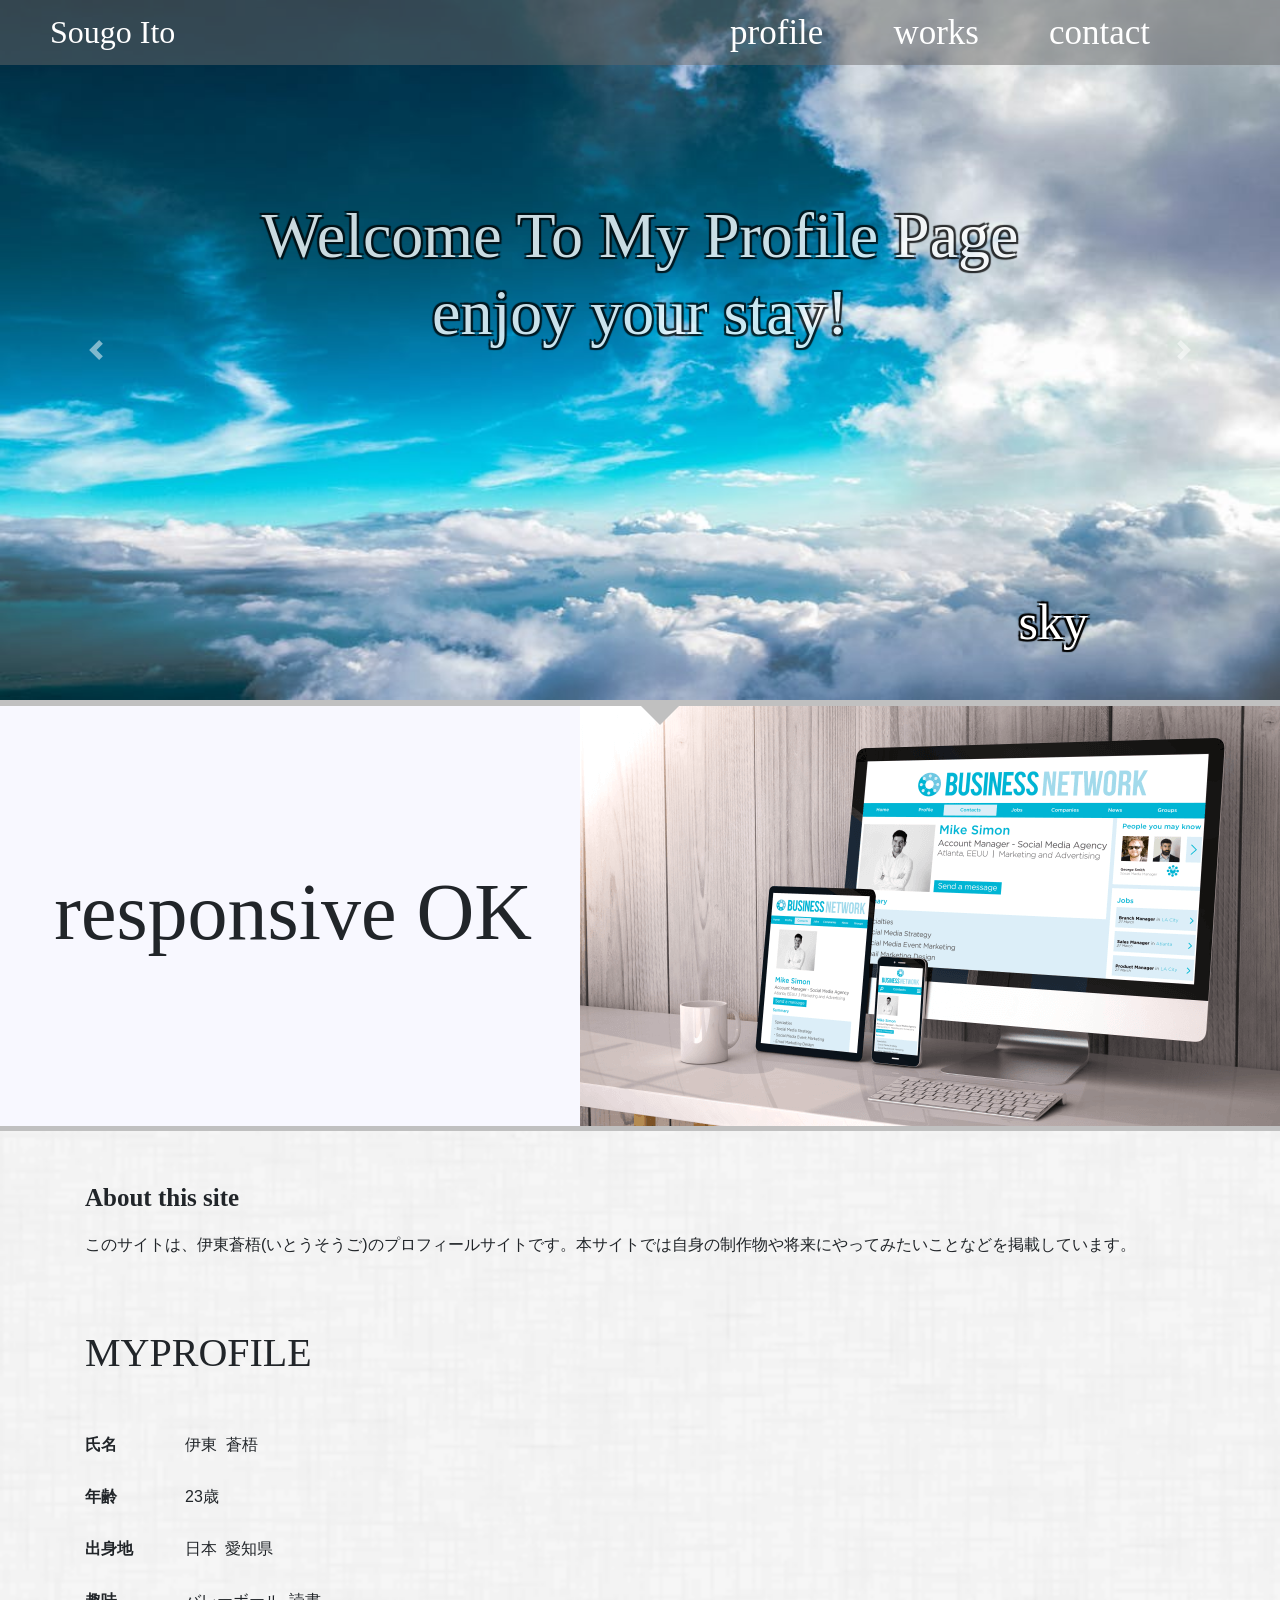
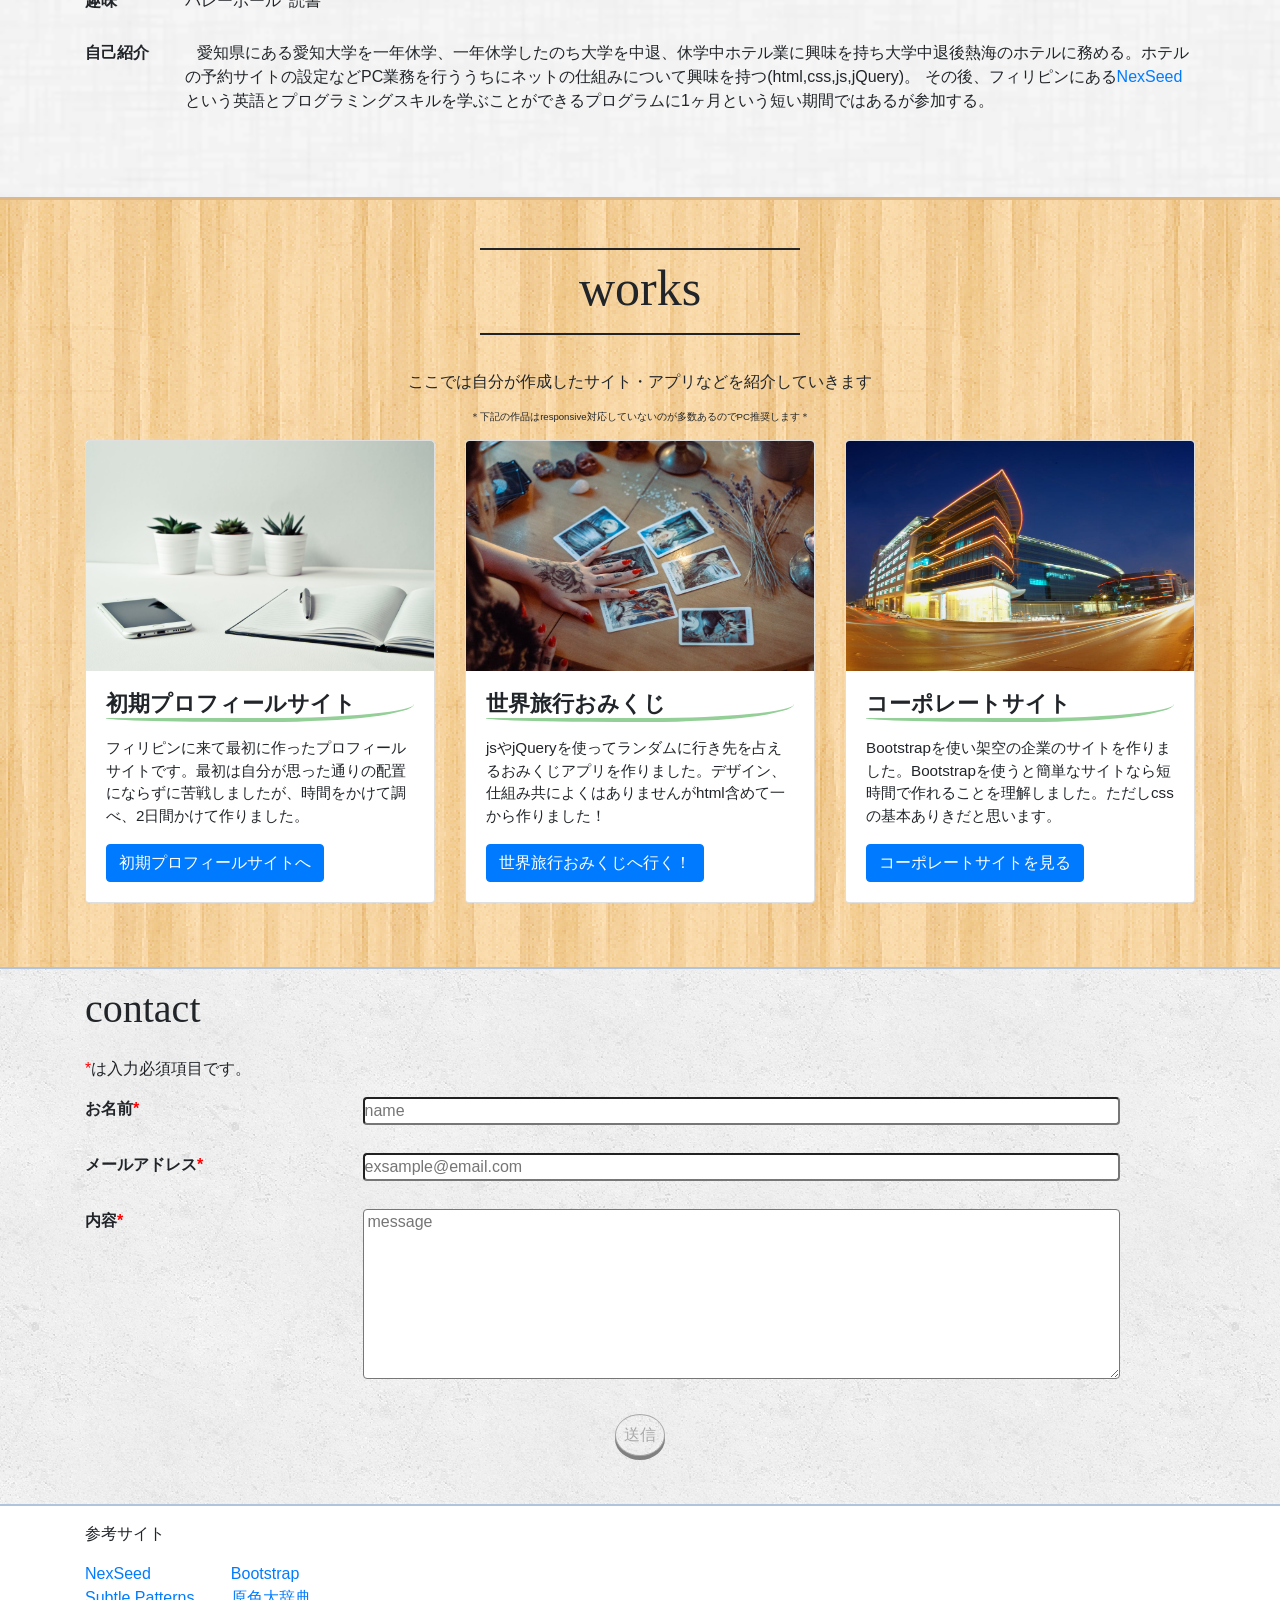
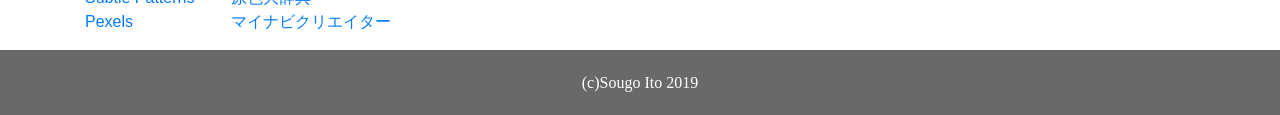
==== index.html @ 9971bf67 "修正" ====
<!DOCTYPE html>
<html lang="ja">
<head>
  <meta charset="UTF-8">
  <meta name="viewport" content="width=device-width, initial-scale=1.0">
  <meta http-equiv="X-UA-Compatible" content="ie=edge">
  <link rel="stylesheet" href="https://use.fontawesome.com/releases/v5.6.3/css/all.css">
  <link rel="stylesheet" href="css/reset.css">
  <link rel="stylesheet" href="css/style.css">
  <link rel="stylesheet" href="css/responsive.css">
  <link rel="stylesheet" href="css/bootstrap.min.css">
  <title>プロフィール</title>
</head>
<body>
  <header>
        <div class="header-left apple">
            <h2>Sougo Ito</h2>
        </div>
        <!-- wide-menuパソコン画面表示 -->
        <div class="header-right apple">
          <div class="wide-menu">
              <a  href="#introduction">profile</a>
              <a  href="#works">works</a>
              <a href="#contact">contact</a>
          </div>
          <!-- md-size hamburger表示 -->
            <a class="fas fa-bars hamburger"></a>
            <a class="fas fa-times close-btn"></a>
            <div class="menu">
             <h1 class="top-menu">MENU</h1>
             <ul class="menu-list">
               <a href="#introduction"><li class="list">profile</li></a>
               <a href="#works"><li class="list">works</li></a>
               <a href="#contact"><li class="list">contact</li></a>
             </ul>
            </div>
          </div>
</header>
<!-- headerここまで -->
<!-- carouselここから -->
<div id="carouselExampleControls" class="carousel slide
carousel-fade" data-ride="carousel">
  <div class="carousel-inner">
    <!-- 画像1 -->
    <div class="carousel-item active">
      <img  src="img/carousel-1.jpeg" alt="空" height="700px" width="100%">
      <div class="carousel-caption md-block">
        <h2 class="carousel-title text-right">sky</h2>
      </div>
    </div>
    <div class="carousel-bottom carousel-caption md-block">
      <h1 id="lorde-fadein" class="carousel-message"> Welcome To My Profile Page <br>
        enjoy your stay!</h1>
    </div>
    <!-- 画像2 -->
    <div class="carousel-item">
      <img src="img/carousel-2.jpeg" alt="海" height="700px" width="100%">
      <div class="carousel-caption md-block">
        <h2 class="carousel-title text-right ">ocean</h2>
      </div>
    </div>
    <!-- 画像3 -->
    <div class="carousel-item">
      <img class="" src="img/carousel-3.jpeg" alt="大地" height="700px" width="100%">
      <div class="carousel-caption md-block">
        <h2 class="carousel-title text-right">earth</h2>
      </div>
    </div>
  </div>
  <a class="carousel-control-prev" href="#carouselExampleControls" role="button" data-slide="prev">
    <span class="carousel-control-prev-icon" aria-hidden="true"></span>
    <span class="sr-only">Previous</span>
  </a>
  <a class="carousel-control-next" href="#carouselExampleControls" role="button" data-slide="next">
    <span class="carousel-control-next-icon" aria-hidden="true"></span>
    <span class="sr-only">Next</span>
  </a>
</div>
<!-- carouselここまで -->
<!-- line部分 -->
<p class="border-line"></p>
<!-- responsiveここから -->
<div class="responsive-img">
  <h1 class="mr-5 apple">responsive OK</h1>
  <div class="responsive-left">
    <img class="img-fluid" src="img/responsive-img.png" alt="レスポンシブのイメージ画像">
  </div>
</div>
<!-- responsiveここまで -->
<!-- introductionここから -->
<div  class="introduction-wrapper pt-5 pb-5">
  <div class="container">
    <section>
        <p class="apple text-weight">About this site</p>
        <div class="site-profile">
          <p>このサイトは、伊東蒼梧(いとうそうご)のプロフィールサイトです。本サイトでは自身の制作物や将来にやってみたいことなどを掲載しています。</p>
        </div>
    </section>
    <section id="introduction" class="pt-5">
      <h1  class="apple pt-2 pb-5">MYPROFILE</h1>
      <dl class="profile">
        <dt>氏名</dt>
        <dd>伊東&nbsp;&nbsp;蒼梧</dd>
        <dt>年齢</dt>
        <dd>23歳</dd>
        <dt>出身地</dt>
        <dd>日本&ensp;愛知県</dd>
        <dt>趣味</dt>
        <dd>バレーボール&ensp;読書</dd>
        <dt>自己紹介</dt>
        <dd>&ensp; 愛知県にある愛知大学を一年休学、一年休学したのち大学を中退、休学中ホテル業に興味を持ち大学中退後熱海のホテルに務める。ホテルの予約サイトの設定などPC業務を行ううちにネットの仕組みについて興味を持つ(html,css,js,jQuery)。 その後、フィリピンにある<a href="https://nexseed.net/" target="_brank">NexSeed</a>という英語とプログラミングスキルを学ぶことができるプログラムに1ヶ月という短い期間ではあるが参加する。
        </dd>
        <!-- <dt>ビジョン</dt>
        <dd>&ensp;今日、日本では、一世帯に一台はパソコンがあり、多くの人がスマホ・iPhoneを持っている。つまり私たちは毎日のようにインターネットやゲームアプリ、SNSを利用している。だがほとんどの人がその仕組みについてまではわかっていないと思う</dd> -->

      </dl>
    </section>
  </div>
</div>
<!-- introductionここまで -->
<!-- worksここから -->
<div class="works pb-5 pt-5">
   <div class="container">
     <h1 id="works" class="apple pt-2 pd-2 text-center">works</h1>
     <p class="text-center">ここでは自分が作成したサイト・アプリなどを紹介していきます</p>
     <p class="text-center careful">＊下記の作品はresponsive対応していないのが多数あるのでPC推奨します＊</p>
     <div class="row row-eq-height">
       <div class=" col-md-4 ">
         <!-- work1 -->
          <div class="card mb-3 ">
            <img src="img/works-introduction.jpeg" class="card-img-top" alt="プロフィールのイメージ画像" height="230px">
            <div class="card-body">
               <h2 class="work-title">初期プロフィールサイト</h2>
                <p class="card-text">フィリピンに来て最初に作ったプロフィールサイトです。最初は自分が思った通りの配置にならずに苦戦しましたが、時間をかけて調べ、2日間かけて作りました。</p>
                <a href="works/プロフィール/index.html" target="_brank" class="btn btn-primary">初期プロフィールサイトへ</a>
            </div>
          </div>
        </div>
          <!-- work2 -->
        <div class="col-md-4">
          <div class="card mb-3">
            <img src="img/works-omikuji.jpeg" class="card-img-top" alt="おみくじのイメージ" height="230px">
            <div class="card-body">
              <h2 class="work-title">世界旅行おみくじ</h2>
               <p class="card-text">jsやjQueryを使ってランダムに行き先を占えるおみくじアプリを作りました。デザイン、仕組み共によくはありませんがhtml含めて一から作りました！</p>
              <a href="works/御神籤課題/index.html" target="_brank" class="btn btn-primary">世界旅行おみくじへ行く！</a>
            </div>
          </div>
        </div>
        <!-- work3 -->
        <div class="col-md-4">
          <div class="card">
            <img src="img/works-corporate-img.jpeg" class="card-img-top" alt="企業のイメージ写真"
            height="230px">
            <div class="card-body">
              <h2 class="work-title">コーポレートサイト</h2>
              <p class="card-text">Bootstrapを使い架空の企業のサイトを作りました。Bootstrapを使うと簡単なサイトなら短時間で作れることを理解しました。ただしcssの基本ありきだと思います。</p>
              <a href="works/コーポレートサイト/index.html" target="_brank" class="btn btn-primary">コーポレートサイトを見る</a>
            </div>
          </div>
        </div>
      </div>
    </div>
</div>
<!-- worksここまで -->
<!-- form -->
<form methot="POST" action="php/php_form/form.php">
  <div class="container">
    <h1 id="contact" class="apple pt-3 pb-3">contact</h1>
    <dl class="contact-form mb-0 pb-5">
        <p><span>*</span>は入力必須項目です。</p>
      <dt>お名前<span>*</span></dt>
      <dd>
        <input class= px-1" type="text"placeholder="name">
      </dd>
      <dt>メールアドレス<span>*</span></dt>
      <dd>
        <input type="text" placeholder="exsample@email.com">
      </dd>
      <dt>内容<span>*</span></dt>
      <dd>
        <textarea name="message" cols="30" rows="7" placeholder="message" class="px-1"></textarea>
      </dd>
      <div class="button">
          <button class="submit py-2 px-2"
          onfocus="this.blur();">送信</button>
      </div>
    </div>
  </div>
</form>
<!-- formここまで -->
<!-- 参考サイトここから -->
<div class="reference">
  <div class="container pt-3">
    <p>参考サイト</p>
    <ul class="pr-3">
      <a href="https://nexseed.net/" target="_brank"><li>NexSeed</li></a>
      <a href="https://www.toptal.com/designers/subtlepatterns/" target="_brank"><li>Subtle Patterns</li></a>
      <a href="https://www.pexels.com/ja-jp/"><li>Pexels</li></a>
    </ul>
    <ul class="px-3">
      <a href="https://getbootstrap.jp" target="_brank"><li>Bootstrap</li></a>
      <a href="https://www.colordic.org"target="_brank"><li>原色大辞典</li></a>
      <a href="https://mynavi-creator.jp/knowhow/article/cool-web-design-portfolio-sites" target="_brank"><li>マイナビクリエイター</li></a>
    </ul>
  </div>
</div>
  <footer class="mb-0 text-center">
    <p class="mb-0 apple">(c)Sougo Ito 2019</p>
  </footer>
  <script src="https://code.jquery.com/jquery-3.3.1.slim.min.js" integrity="sha384-q8i/X+965DzO0rT7abK41JStQIAqVgRVzpbzo5smXKp4YfRvH+8abtTE1Pi6jizo" crossorigin="anonymous"></script>
    <script src="https://cdnjs.cloudflare.com/ajax/libs/popper.js/1.14.7/umd/popper.min.js" integrity="sha384-UO2eT0CpHqdSJQ6hJty5KVphtPhzWj9WO1clHTMGa3JDZwrnQq4sF86dIHNDz0W1" crossorigin="anonymous"></script>
  <script src="https://ajax.googleapis.com/ajax/libs/jquery/2.1.4/jquery.min.js"></script>
  <script src="js/script.js""></script>
  <script src="js/bootstrap.min.js"></script>
</body>
</html>
---- css/style.css ----
/* 共通css */
*:focus {
  outline: none;
  }
* {
  box-sizing:border-box;
}

li {
  list-style:none;
}

a:hover {
  color:white;
  text-decoration:none;
}
.apple {
  font-family:Apple Chancery;
}
dt {
  display:block;
  float:left;

}

dd {
  display:block;
  padding-left:100px;
  padding-bottom:20px;
}

.text-weight {
  font-weight:bold;
  font-size:25px;

}
/* 共通cssここまで */
/* heagerここから */
header {
  padding:0 50px;
  width:100%;
  position:fixed;
  z-index:11;
  height:65px;
  background-color:rgba(105,105,105,0.5);
  color: white;
}
.header-left {
  float:left;
}
.header-left h2 {
  line-height:65px;
}
.header-right {
  float:right;
}

.header-right  {
  font-size:40px;
  color:white;

}
.fas,.list {
  cursor:pointer;
}
/* headerメニュー */
.wide-menu {
  margin-right:20px;
  display:flex;
}
.wide-menu a{
  padding:0 10px;
  line-height:65px;
  font-size:35px;
  color:white;
  margin-right:50px;

}
.wide-menu a:hover {
  background:rgba(105,105,105,0.6);
  color:white;
  text-decoration:none;
}
.menu {
  width:100%;
  position:absolute;
  top:65px;
  right:0;
  z-index:1;
  background-color:rgba(105,105,105,0.5);
  display:none;
}
.close-btn,.hamburger {
  line-height:65px;
}
.hamburger {
  display:none;
}

.close-btn {
  display:none;
  color: white;
  font-size:45px;
}
.menu-list li  {
  padding:0 20px;
  margin:20px 10px;
  font-size:30px;
  color:#f5f5f5;
  border-bottom: 1px solid #b0c4de;
  cursor:pointer;
}
.menu-list a:hover{
  text-decoration:none;
}
.top-menu   {
    color:white;
    margin-left:10px;
    padding-left:20px;           /* デフォルトCSS打ち消し */
    font-size:  40px;       /* 文字サイズ指定 */
    position:  relative;    /* 位置調整 */
    font-weight:  normal;   /* 文字の太さ調整 */
    margin-bottom: 15px;    /* 周りの余白指定 */
    border-bottom: solid 2px rgba(176, 196, 222, 1);        /* 線指定 */
    border-radius: 0px 0px 160px 180px/0px 0px 20px 4px;
}

.list:hover {
  background-color:rgba(255,255,255,0.4);
  color:black;
}
/* headerここまで */
/* carousel */
.carousel-item {
  display:flex;
  align-items: center;
  justify-content: center;
}
.carousel-caption {
  text-shadow: 2px 2px 1px #000,
             -2px 2px 1px #000,
             2px -2px 1px #000,
             -2px -2px 1px #000;
}
.carousel-bottom {
  margin-bottom:300px;
}
.carousel-message {
  font-family:cursive;
  font-size:4em;
  display:none;
}
.carousel-title {
  font-size:50px;
   font-family:Snell Roundhand ;
}

/* carouselここまで */
.border-line {
  position:relative;
  border:3px solid  #c0c0c0;
  margin-bottom:0;
}
.border-line:after {
  border: 20px solid transparent;
        border-top-color: #c0c0c0;
        border-bottom-width: 0;
        bottom: 0;
        content: "";
        display: block;
        left: 50%;
        position: absolute;
        top:2px;
        width: 0;
        z-index:1;

}
/* responsive-imgここから */
.responsive-img  {
  background-color:#f8f8ff;
  display:flex;
  align-items:center;
  justify-content:flex-end;
  border-bottom:5px solid #c0c0c0;
}
.responsive-img h1{
  font-size:5rem;
}
/* responsive-imgここまで */
/* introduction */
.introduction-wrapper {
  background-image:url(../img/introduction-bg-img.png);
  background-size:cover;
}
/* introductionここまで */
/* worksここから */
.careful {
  font-size:60%;
}
.works {
  background-image: url(../img/works-bg-img.png);
  border-top:3px solid #deb887;
}
#works {
  margin:  0;                 /* デフォルトCSS打ち消し */
    position:  relative;        /* 位置調整 */
    font-weight:  normal;       /* 文字の太さ調整 */
    font-size: 50px;            /* 文字サイズ指定 */
    text-align:  center;        /* 文字位置指定 */
    padding: 20px 0 15px;       /* 余白指定 */
    border-top: solid 2px;      /* 線指定 */
    border-bottom:  solid 2px;  /* 線指定 */
    width:  320px;              /* 幅指定 */
    margin: 0 auto 35px;    
  
}
.row-eq-height {
  display:flex;
  flex-wrap:wrap;
}
.card {
  overflow:hidden;
}
.card-text {
  font-size:95%;
}
.card img:hover {
  transform:scale(1.1);
  transition-duration:0.3s;
}
.work-title {
  font-size:140%;
  margin:  0;             /* デフォルトCSS打ち消し */       /* 文字サイズ指定 */
    position:  relative;    /* 位置調整 */
    font-weight:  bold;   /* 文字の太さ調整 */
    margin-bottom: 15px;    /* 周りの余白指定 */
    border-bottom: solid 4px rgba(76, 175, 80, 0.6);        /* 線指定 */
    border-radius: 0px 0px 160px 180px/0px 0px 20px 4px;
}
/* worksここまで */
/* formここから */
form {
  background-image:url(../img/form-bg-img.png);
  border-top:2px solid #b0c4de;
  border-bottom:2px solid #b0c4de;
}
input,textarea {
  border-radius:4px;
  width:75%;
}.contact-form dt {
  width:25%;
}
.contact-form span {
  color:red;
}
.button {
  text-align:center;
} 
.submit {
  cursor:pointer;
  display:inline-block;
  background-image:url(../img/form-bg-img.png);
  border-radius:50%;
  border:1px solid #a9a9a9;
  color: #a9a9a9;
  box-shadow:0 4px #808080;
}
.submit:active {
  position: relative;
  top:4px;
  box-shadow:none;
  outline:none;
}
/* formここまで*/
/* referenceここから */
.reference  ul{
  display:inline-block;
  flex-direction:column;
}
/* referenceここまで */
/* formここから */
footer {
  height:65px;
  line-height:65px;
  color:white;
  background-color: rgb(105,105,105);
}
---- css/responsive.css ----
@media screen and (max-width:700px) { 
  /* header部分 */
  header {
    padding:0 30px;
  }
  .hamburger {
    display:block;
  }
  .wide-menu {
    display:none;
  }
  /* headerここまで */
  /* carouselここから */
  .carousel img {
    height:500px;
  }
  .carousel-message {
    position: relative;
    top:100px;
    font-size:40px;
  }
  /* carouselここまで */
  .responsive-img {
    display:flex;
    flex-direction:column;
  }
  .responsive-img h1 {
    font-size:3rem;
  }

  .card img {
    height:300px;
  }

}

@media screen and (min-width:710px) { 
  .menu-list,.menu,.hamburger,.close-btn,.top-menu {
    display:none;
  }
  .hamburger::before,.close-btn::before {
    display:none;
  }
}

/* ipad,ipadPro専用 */
@media (min-width:768px) and (max-width:1024px) {
  .card-body a {
    font-size:60%;
  }
}

@media(max-width:480px) {
  input,textarea{
    width:100%;
  }
  .contact-form dt {
    width:100%;
  }
}
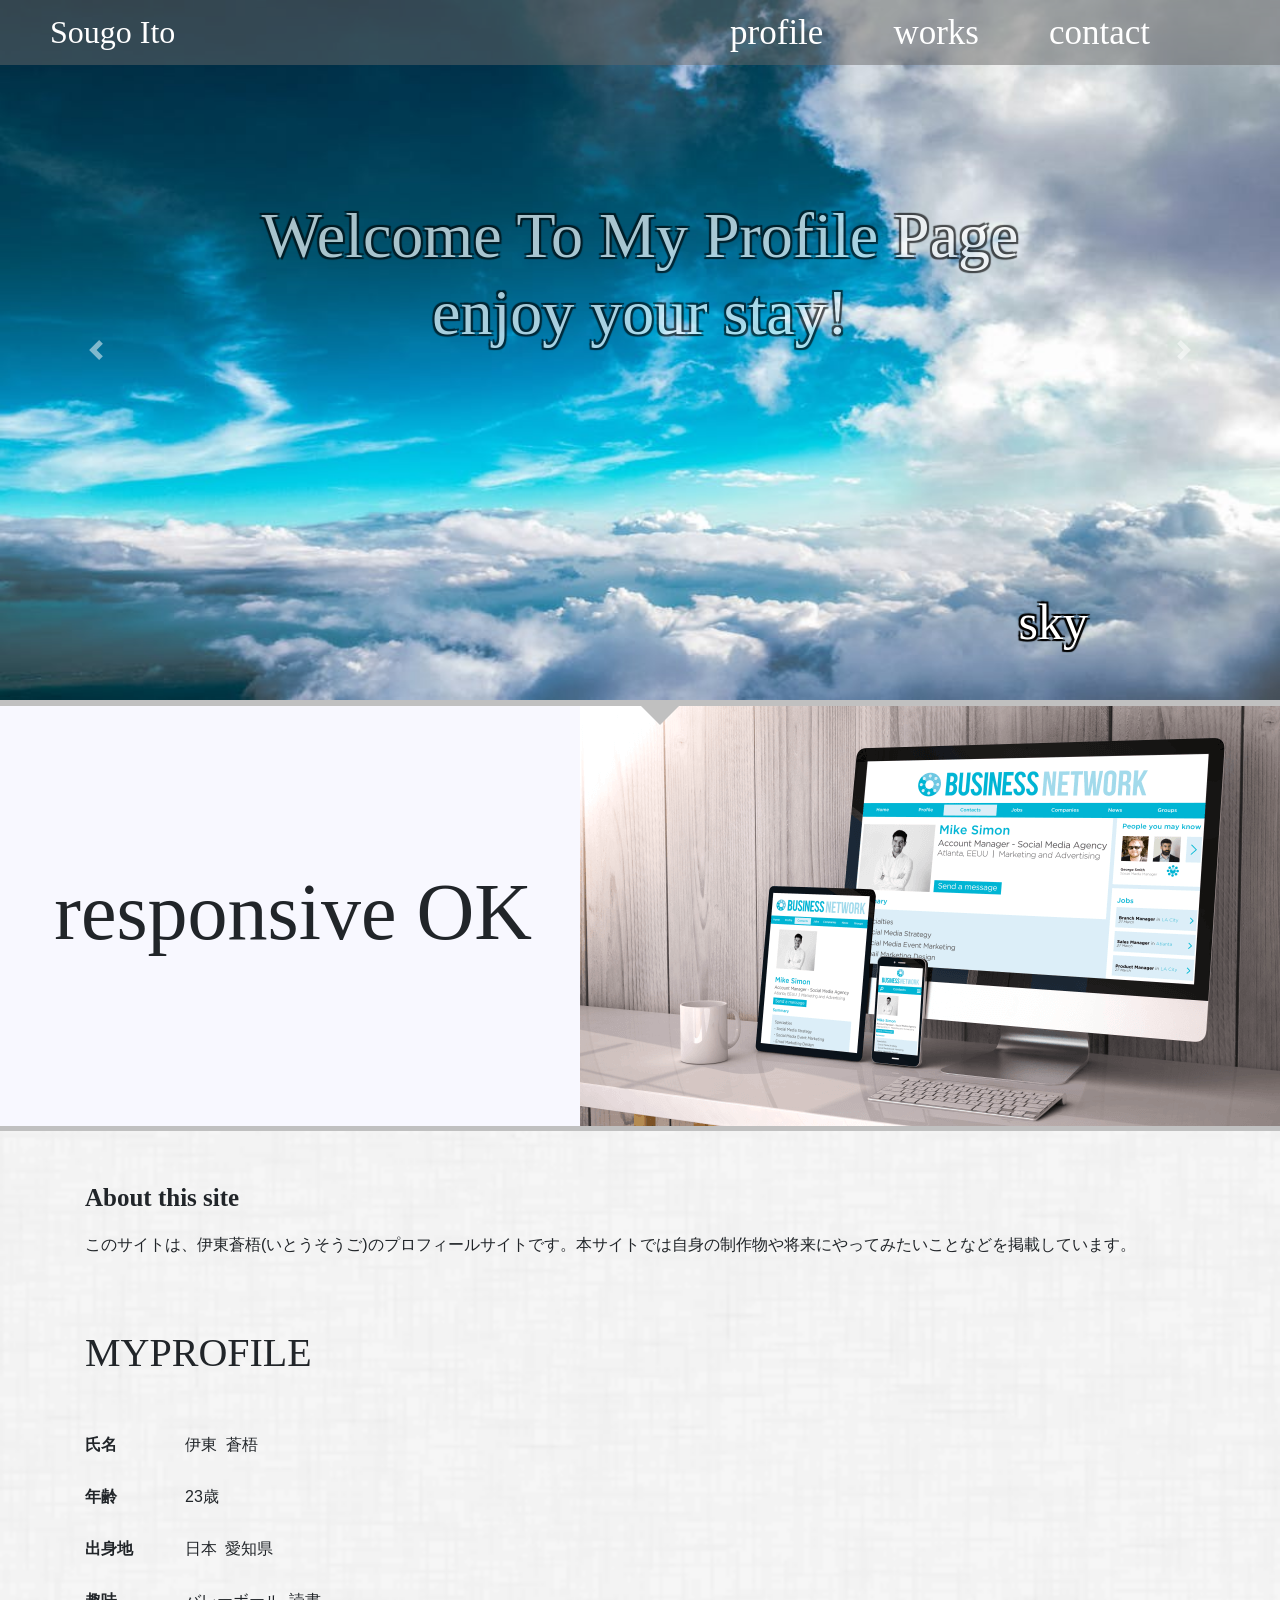
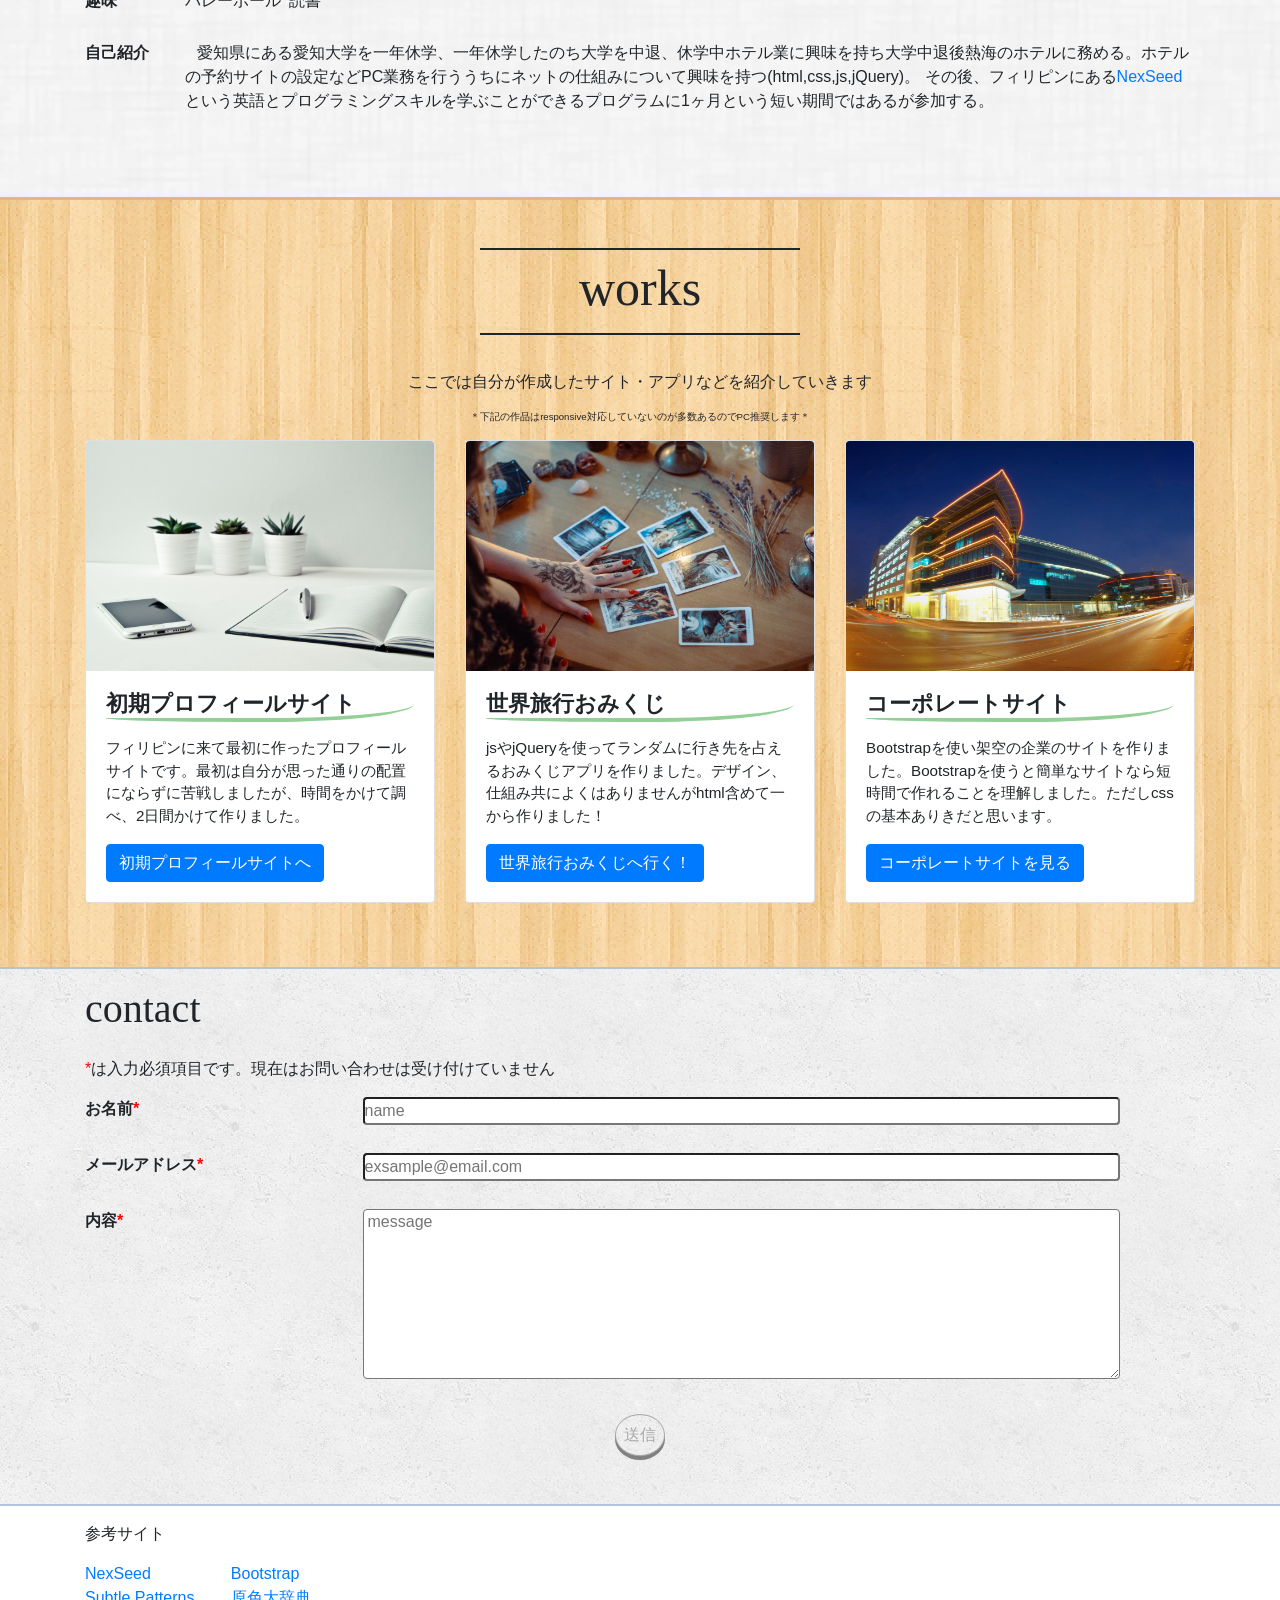
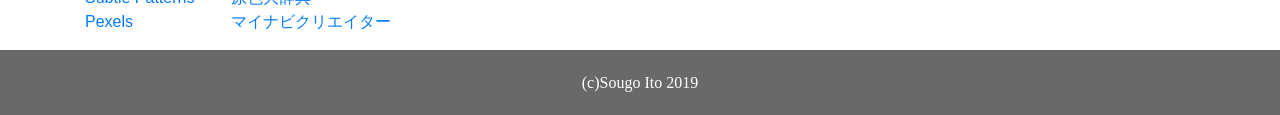
==== commit 97ebde83: "内容の修正" ====
--- a/index.html
+++ b/index.html
@@ -164,11 +164,11 @@
 </div>
 <!-- worksここまで -->
 <!-- form -->
-<form methot="POST" action="php/php_form/form.php">
+<form methot="POST" action="">
   <div class="container">
     <h1 id="contact" class="apple pt-3 pb-3">contact</h1>
     <dl class="contact-form mb-0 pb-5">
-        <p><span>*</span>は入力必須項目です。</p>
+        <p><span>*</span>は入力必須項目です。現在はお問い合わせは受け付けていません</p>
       <dt>お名前<span>*</span></dt>
       <dd>
         <input class= px-1" type="text"placeholder="name">
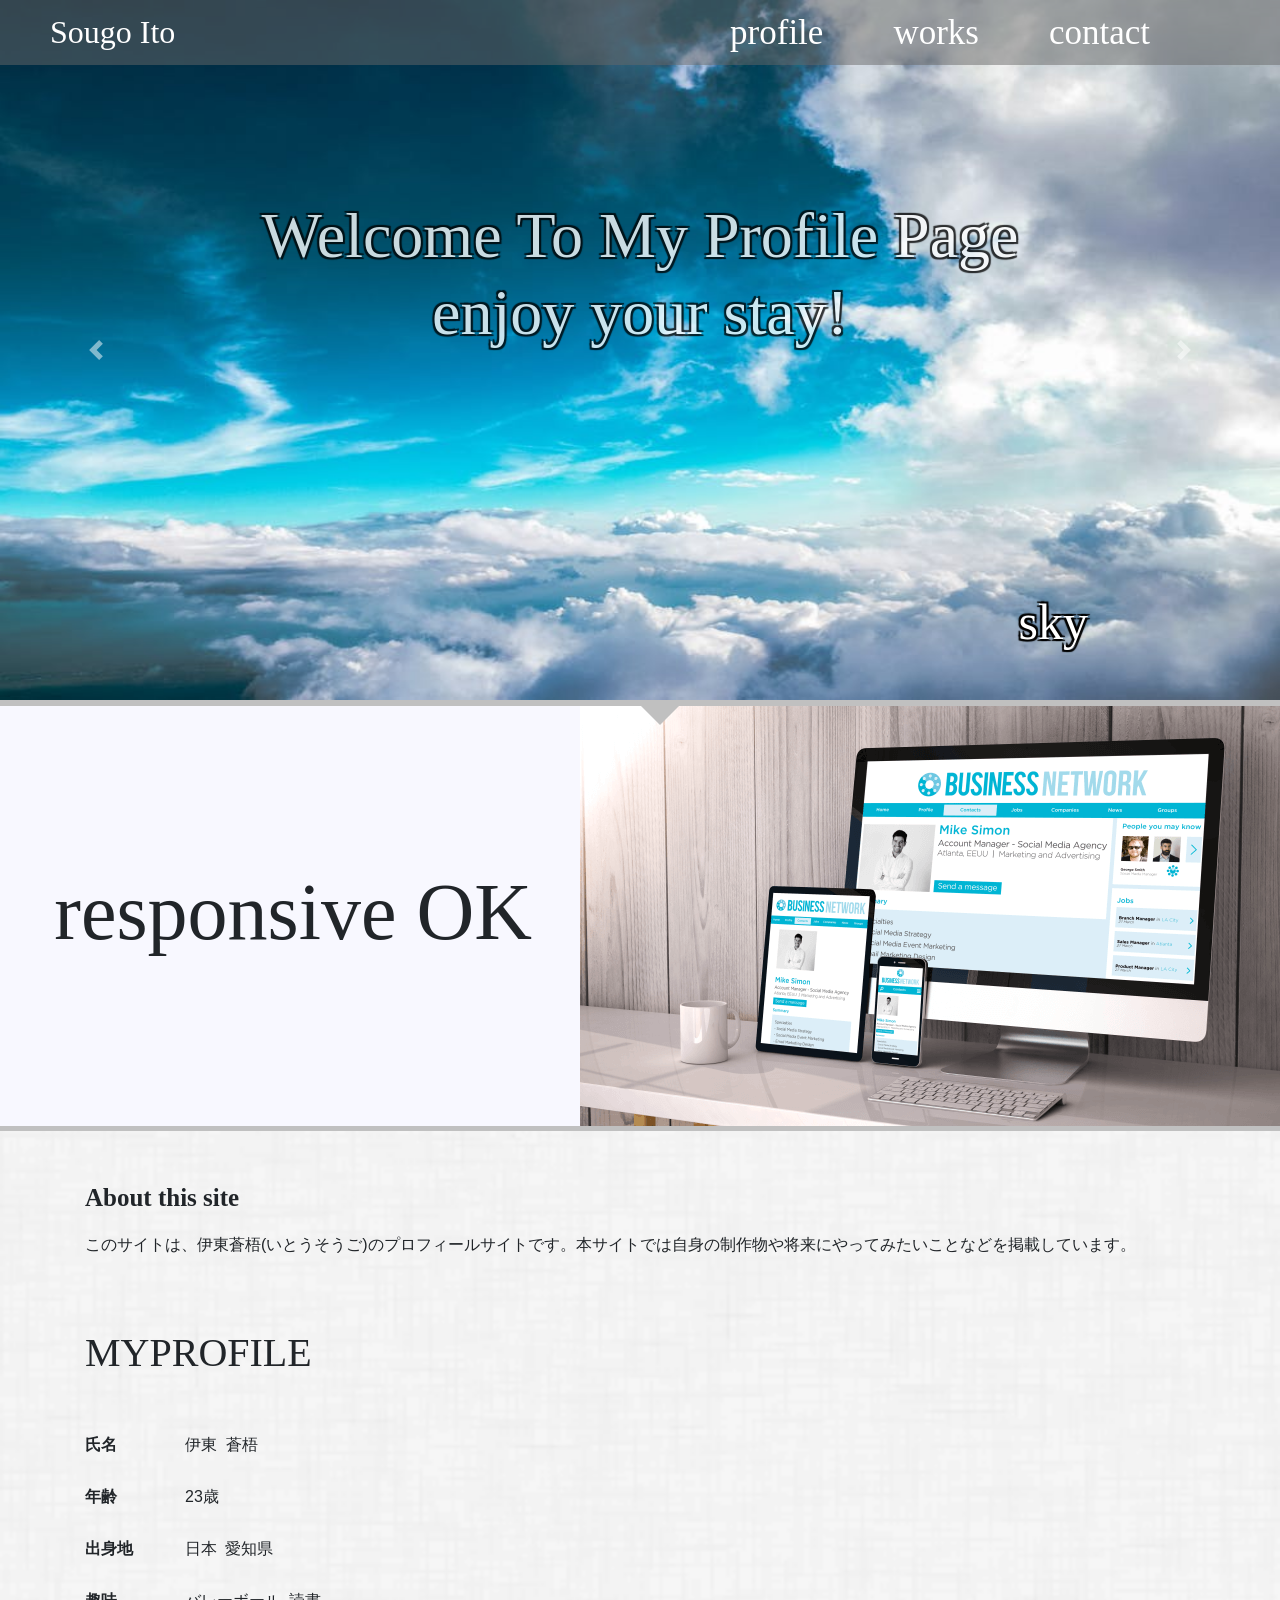
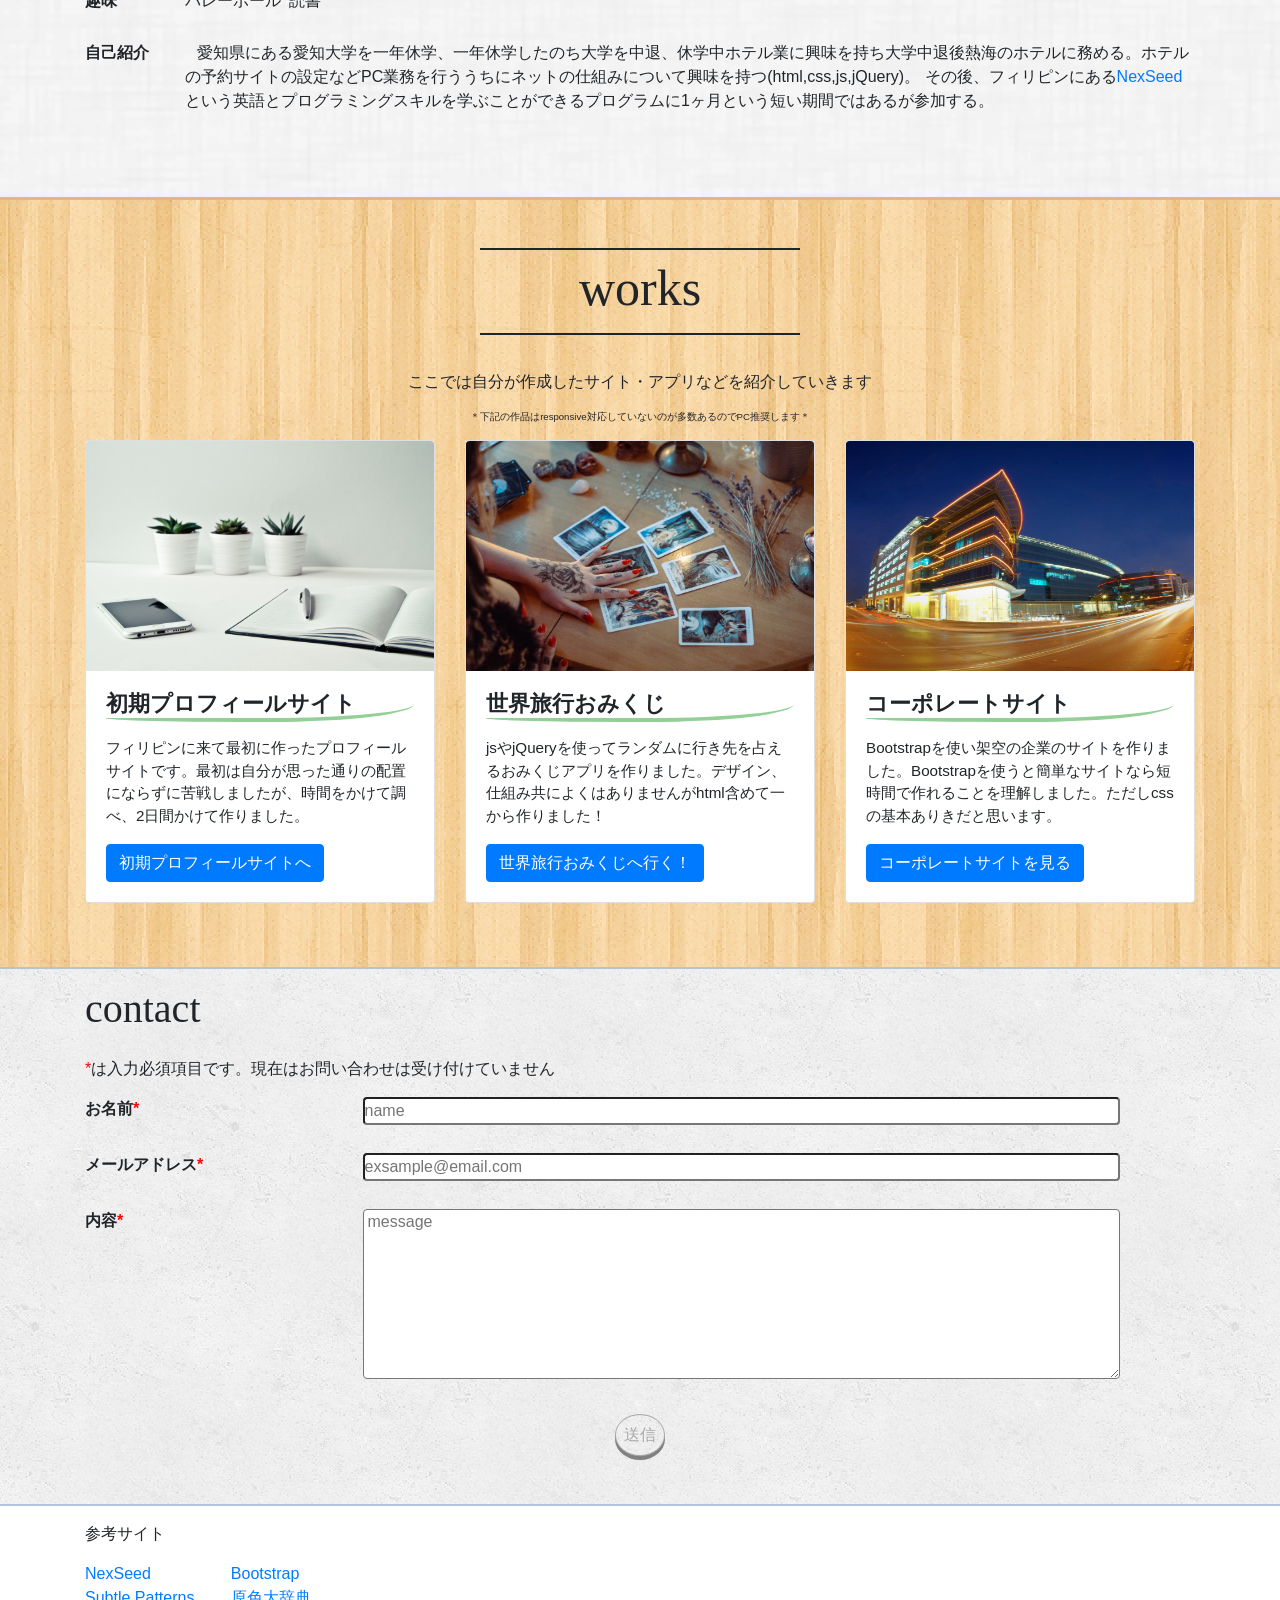
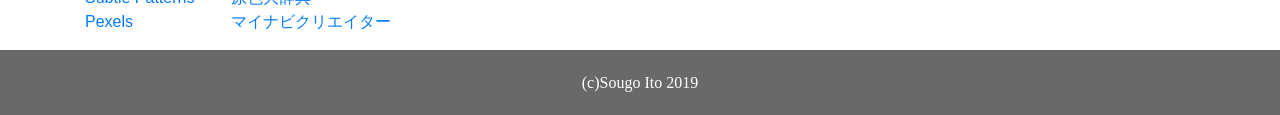
==== commit 032297c7: "修正" ====
--- a/index.html
+++ b/index.html
@@ -9,7 +9,7 @@
   <link rel="stylesheet" href="css/style.css">
   <link rel="stylesheet" href="css/responsive.css">
   <link rel="stylesheet" href="css/bootstrap.min.css">
-  <title>プロフィール</title>
+  <title>profile</title>
 </head>
 <body>
   <header>
@@ -132,7 +132,7 @@
             <div class="card-body">
                <h2 class="work-title">初期プロフィールサイト</h2>
                 <p class="card-text">フィリピンに来て最初に作ったプロフィールサイトです。最初は自分が思った通りの配置にならずに苦戦しましたが、時間をかけて調べ、2日間かけて作りました。</p>
-                <a href="works/プロフィール/index.html" target="_brank" class="btn btn-primary">初期プロフィールサイトへ</a>
+                <a href="works/profile/index.html" target="_brank" class="btn btn-primary">初期プロフィールサイトへ</a>
             </div>
           </div>
         </div>
@@ -143,7 +143,7 @@
             <div class="card-body">
               <h2 class="work-title">世界旅行おみくじ</h2>
                <p class="card-text">jsやjQueryを使ってランダムに行き先を占えるおみくじアプリを作りました。デザイン、仕組み共によくはありませんがhtml含めて一から作りました！</p>
-              <a href="works/御神籤課題/index.html" target="_brank" class="btn btn-primary">世界旅行おみくじへ行く！</a>
+              <a href="works/omikuji/index.html" target="_brank" class="btn btn-primary">世界旅行おみくじへ行く！</a>
             </div>
           </div>
         </div>
@@ -155,7 +155,7 @@
             <div class="card-body">
               <h2 class="work-title">コーポレートサイト</h2>
               <p class="card-text">Bootstrapを使い架空の企業のサイトを作りました。Bootstrapを使うと簡単なサイトなら短時間で作れることを理解しました。ただしcssの基本ありきだと思います。</p>
-              <a href="works/コーポレートサイト/index.html" target="_brank" class="btn btn-primary">コーポレートサイトを見る</a>
+              <a href="works/corporate/index.html" target="_brank" class="btn btn-primary">コーポレートサイトを見る</a>
             </div>
           </div>
         </div>
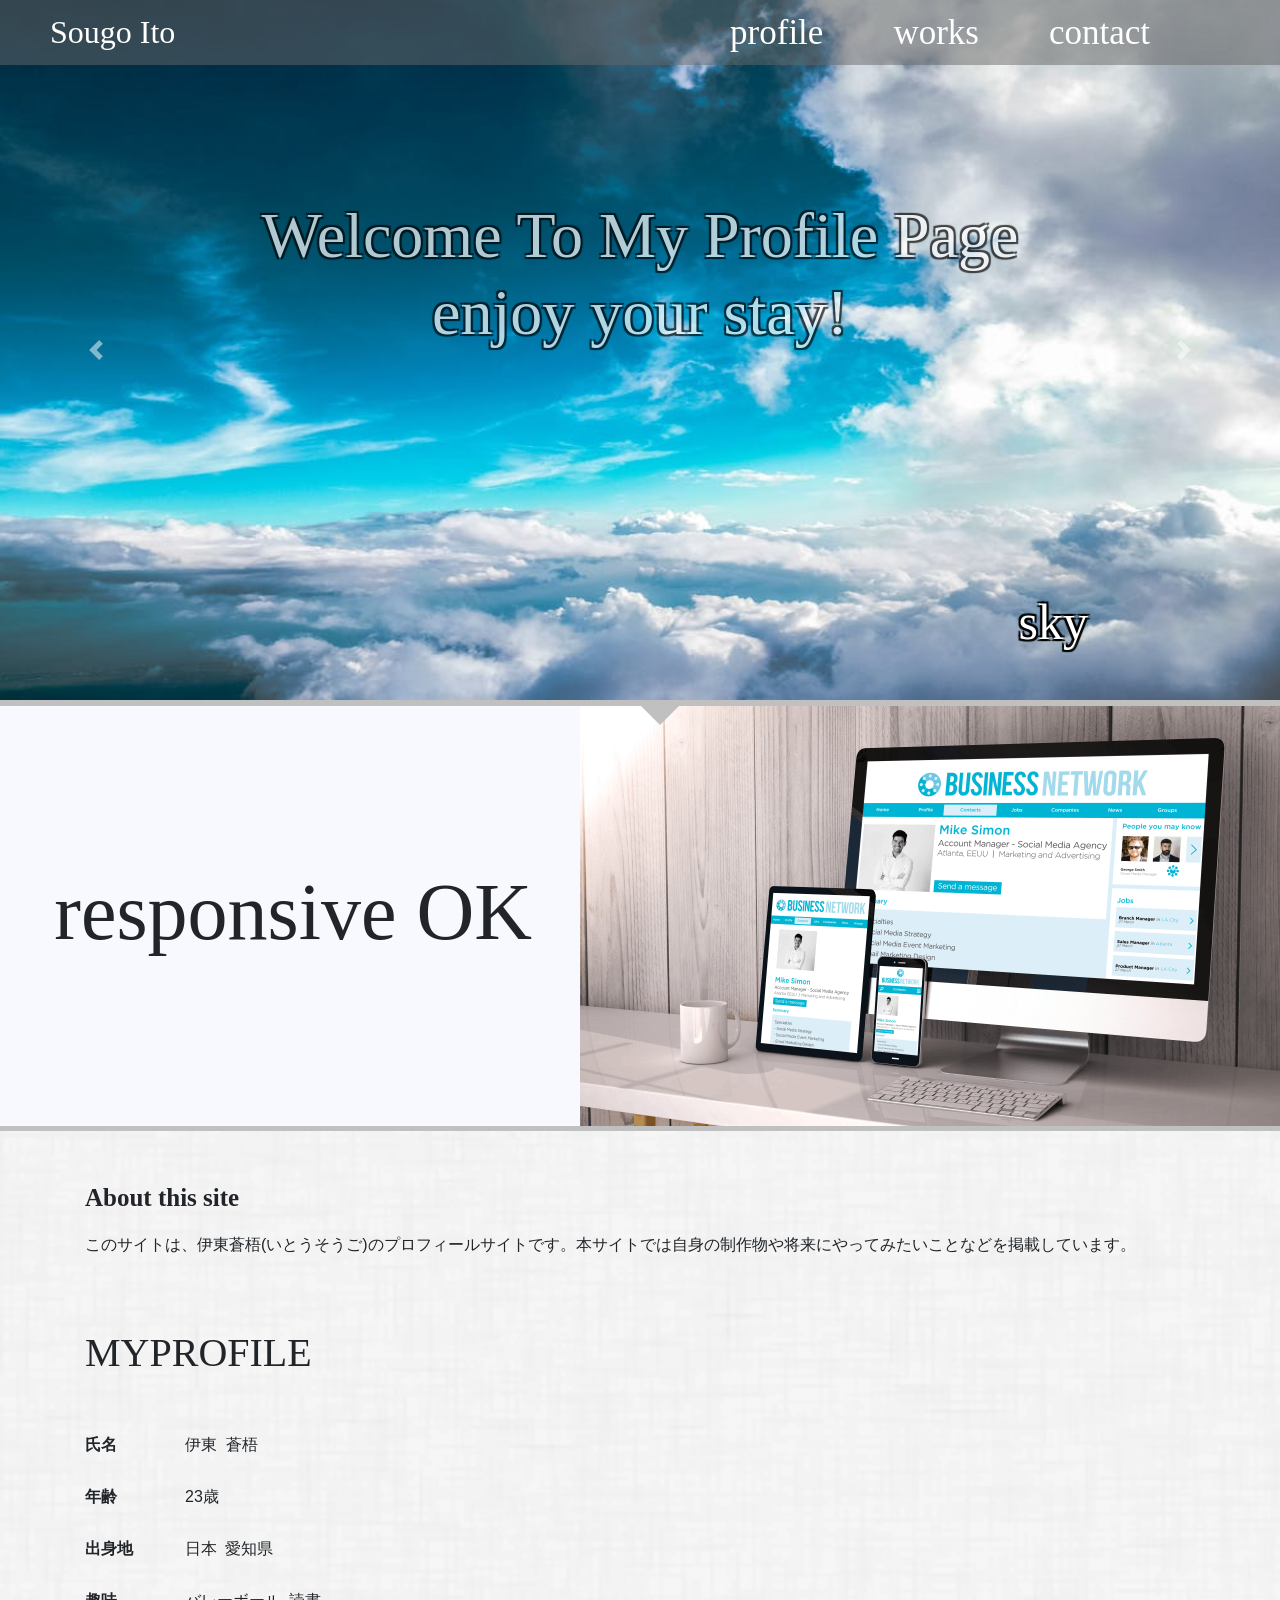
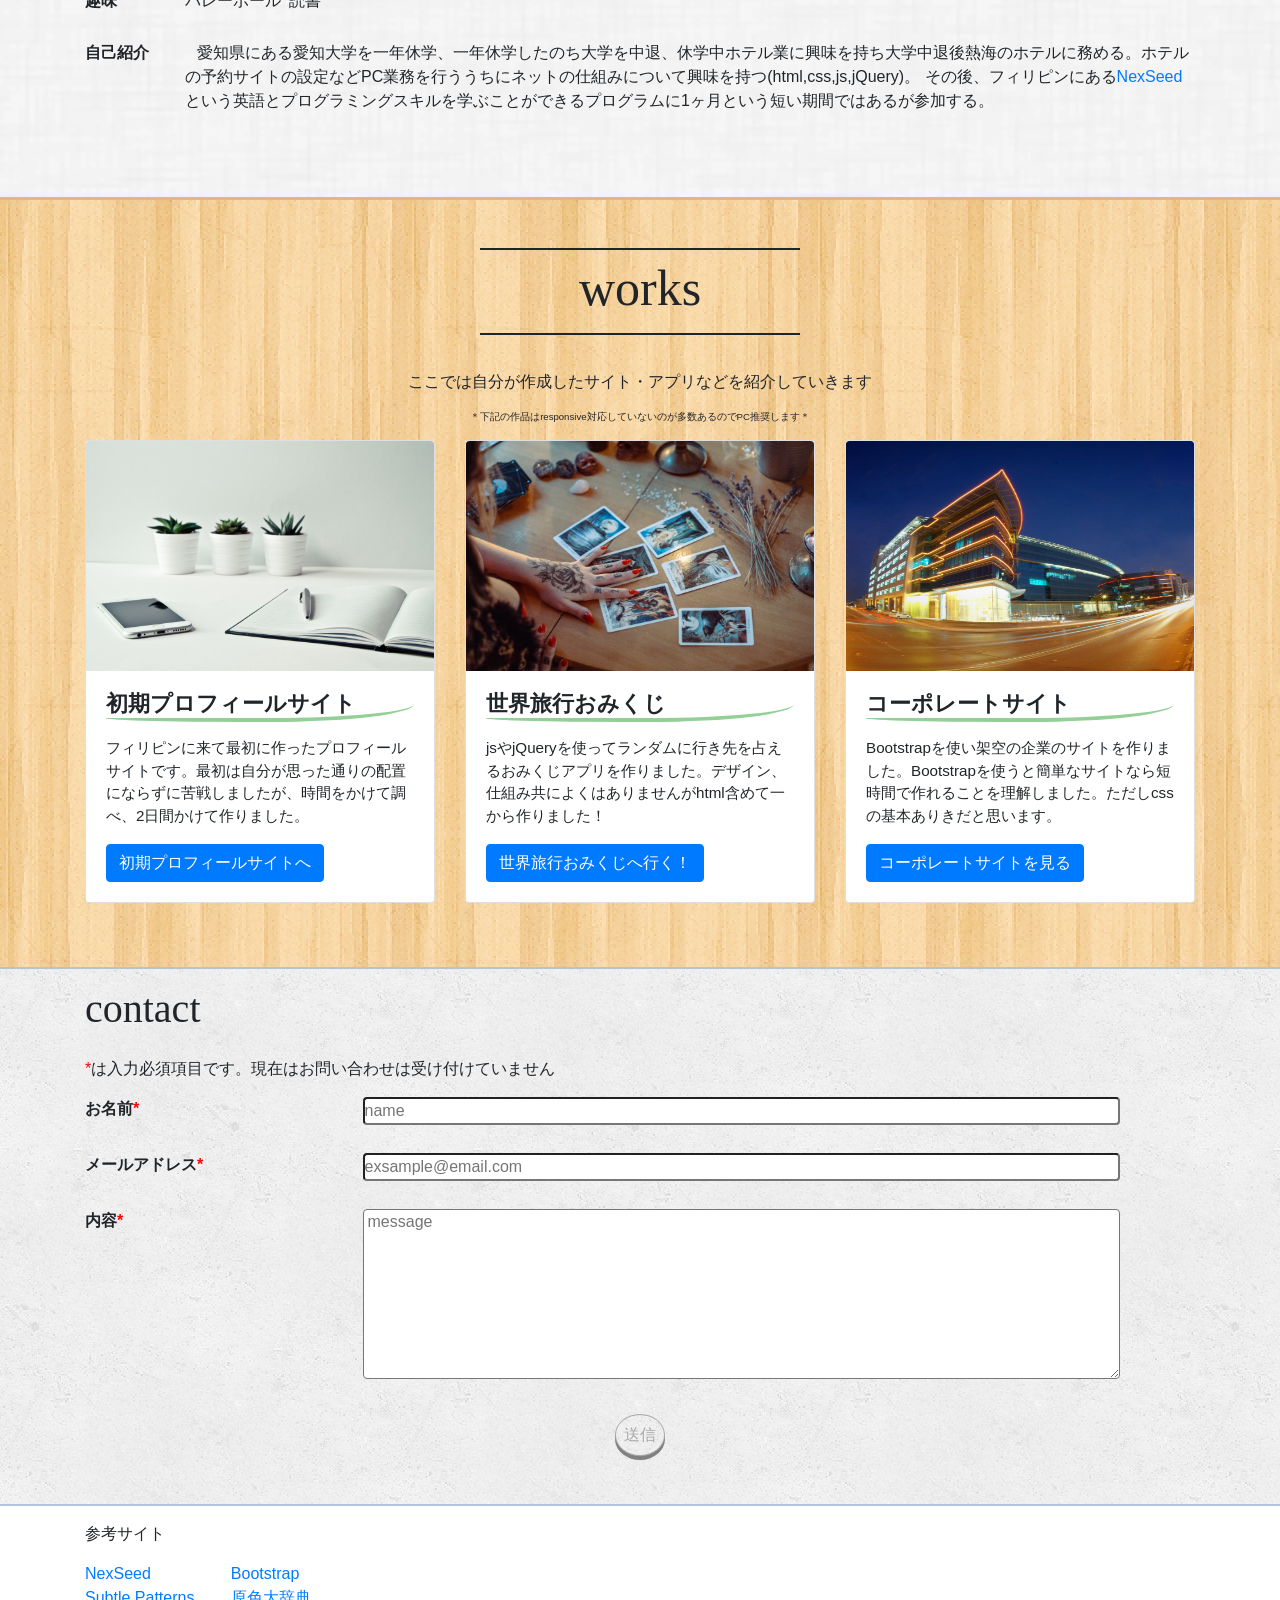
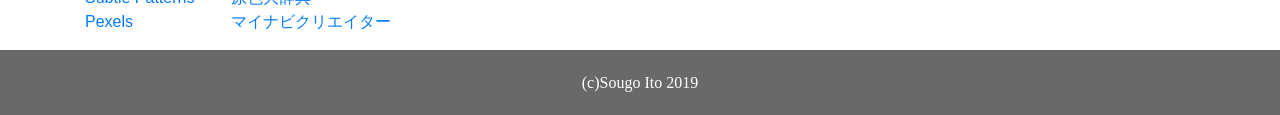
==== commit 6025f1dd: "urlの修正 urlの修正" ====
--- a/index.html
+++ b/index.html
@@ -139,7 +139,7 @@
           <!-- work2 -->
         <div class="col-md-4">
           <div class="card mb-3">
-            <img src="img/works-omikuji.jpeg" class="card-img-top" alt="おみくじのイメージ" height="230px">
+            <img src="img/works-omikuji.jpeg"class="card-img-top" alt="おみくじのイメージ" height="230px">
             <div class="card-body">
               <h2 class="work-title">世界旅行おみくじ</h2>
                <p class="card-text">jsやjQueryを使ってランダムに行き先を占えるおみくじアプリを作りました。デザイン、仕組み共によくはありませんがhtml含めて一から作りました！</p>
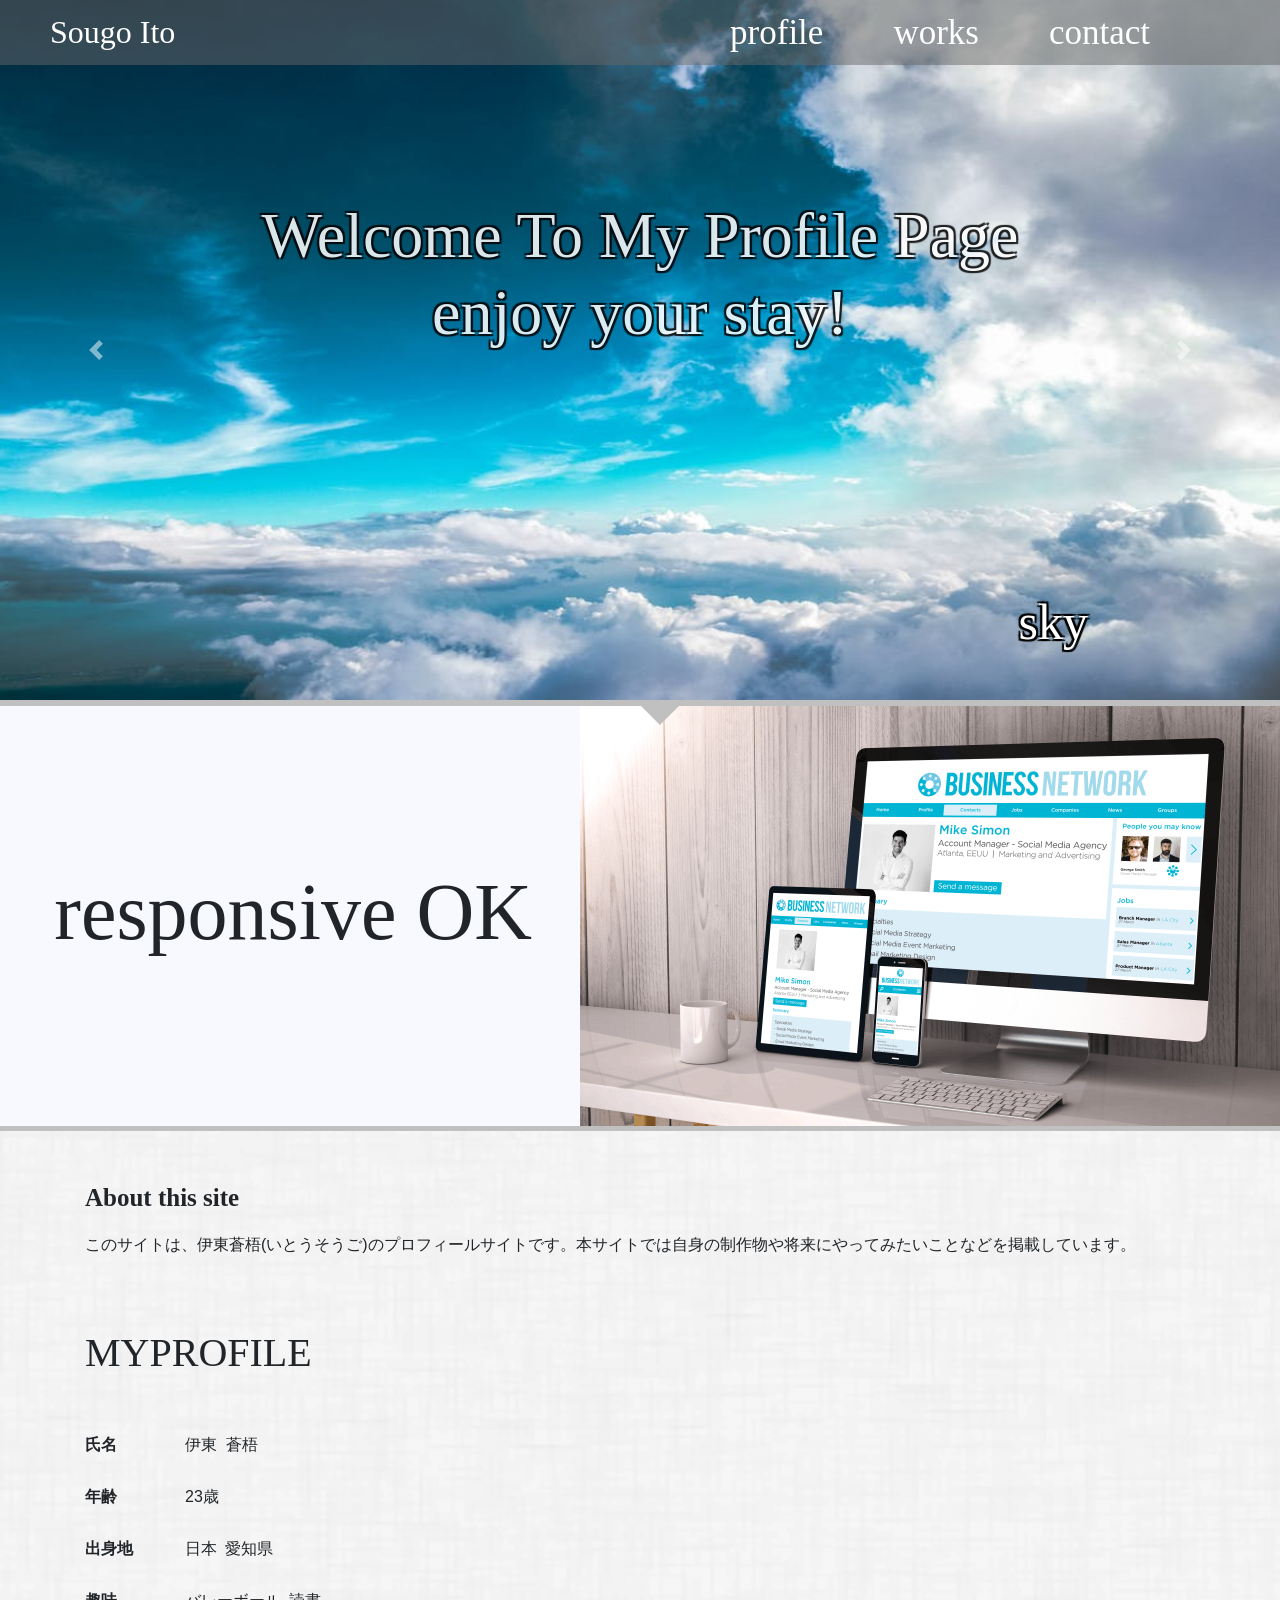
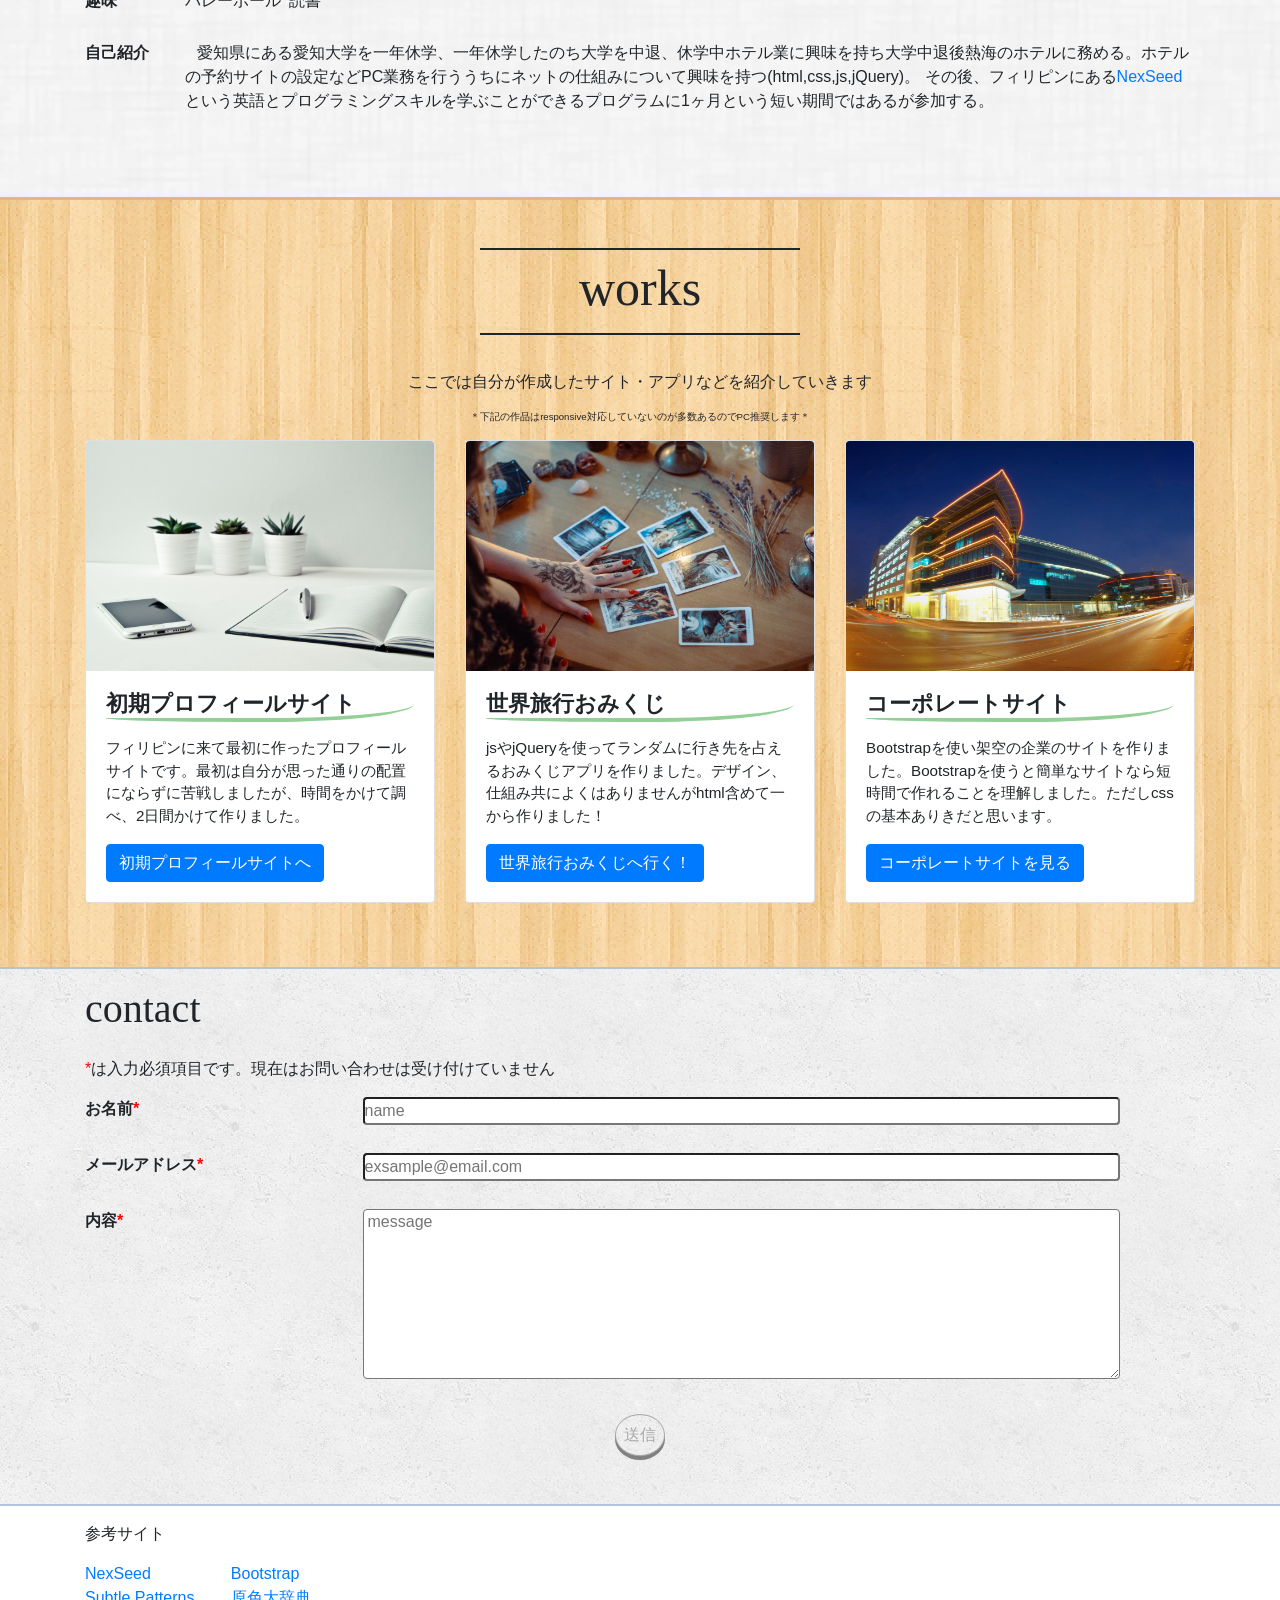
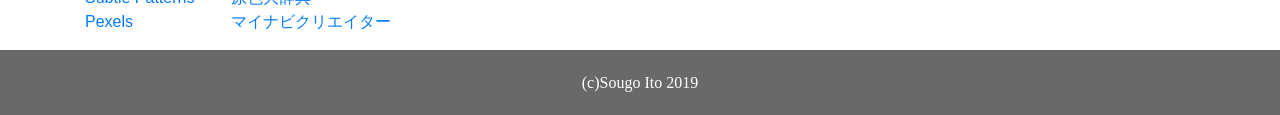
==== commit 6b94b1dd: "url url" ====
--- a/index.html
+++ b/index.html
@@ -143,7 +143,7 @@
             <div class="card-body">
               <h2 class="work-title">世界旅行おみくじ</h2>
                <p class="card-text">jsやjQueryを使ってランダムに行き先を占えるおみくじアプリを作りました。デザイン、仕組み共によくはありませんがhtml含めて一から作りました！</p>
-              <a href="works/omikuji/index.html" target="_brank" class="btn btn-primary">世界旅行おみくじへ行く！</a>
+               <a href="https://priceless-wozniak-808013.netlify.com/" target="_brank" class="btn btn-primary">世界旅行おみくじへ行く！</a>
             </div>
           </div>
         </div>
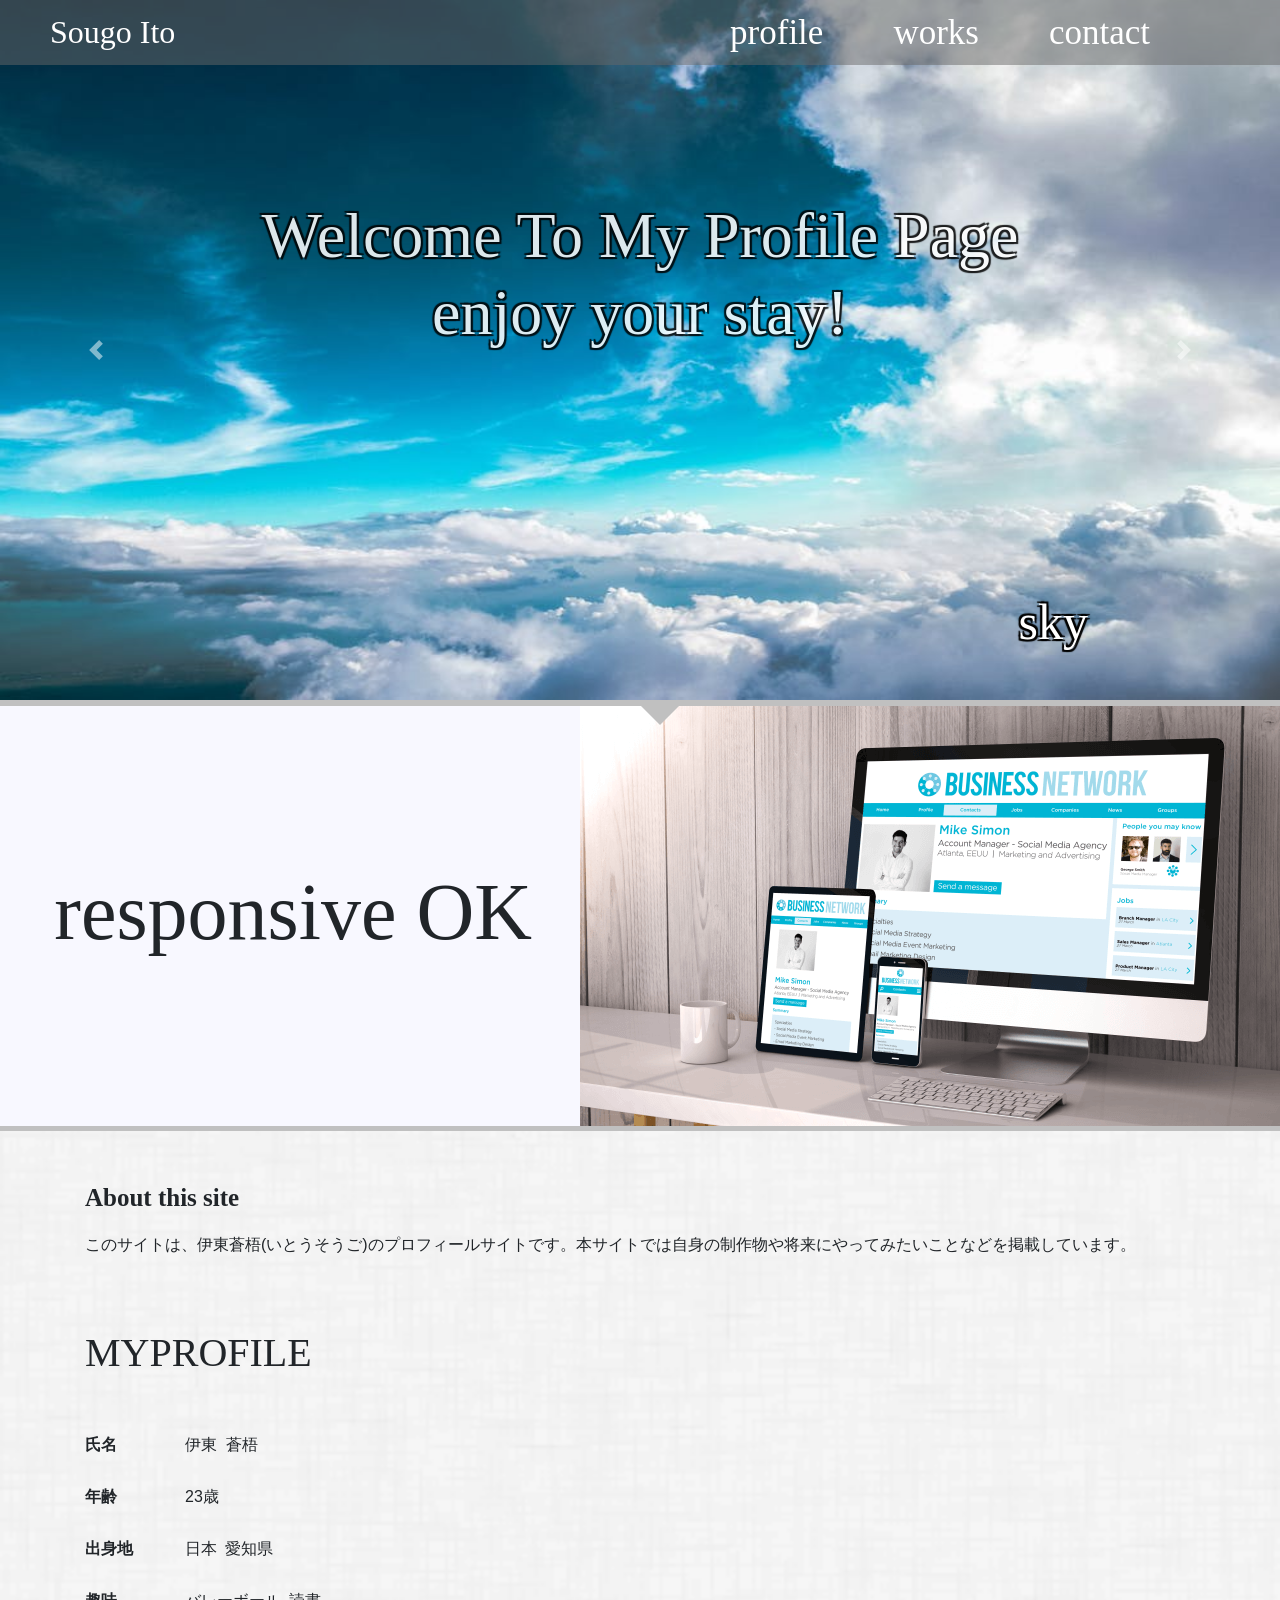
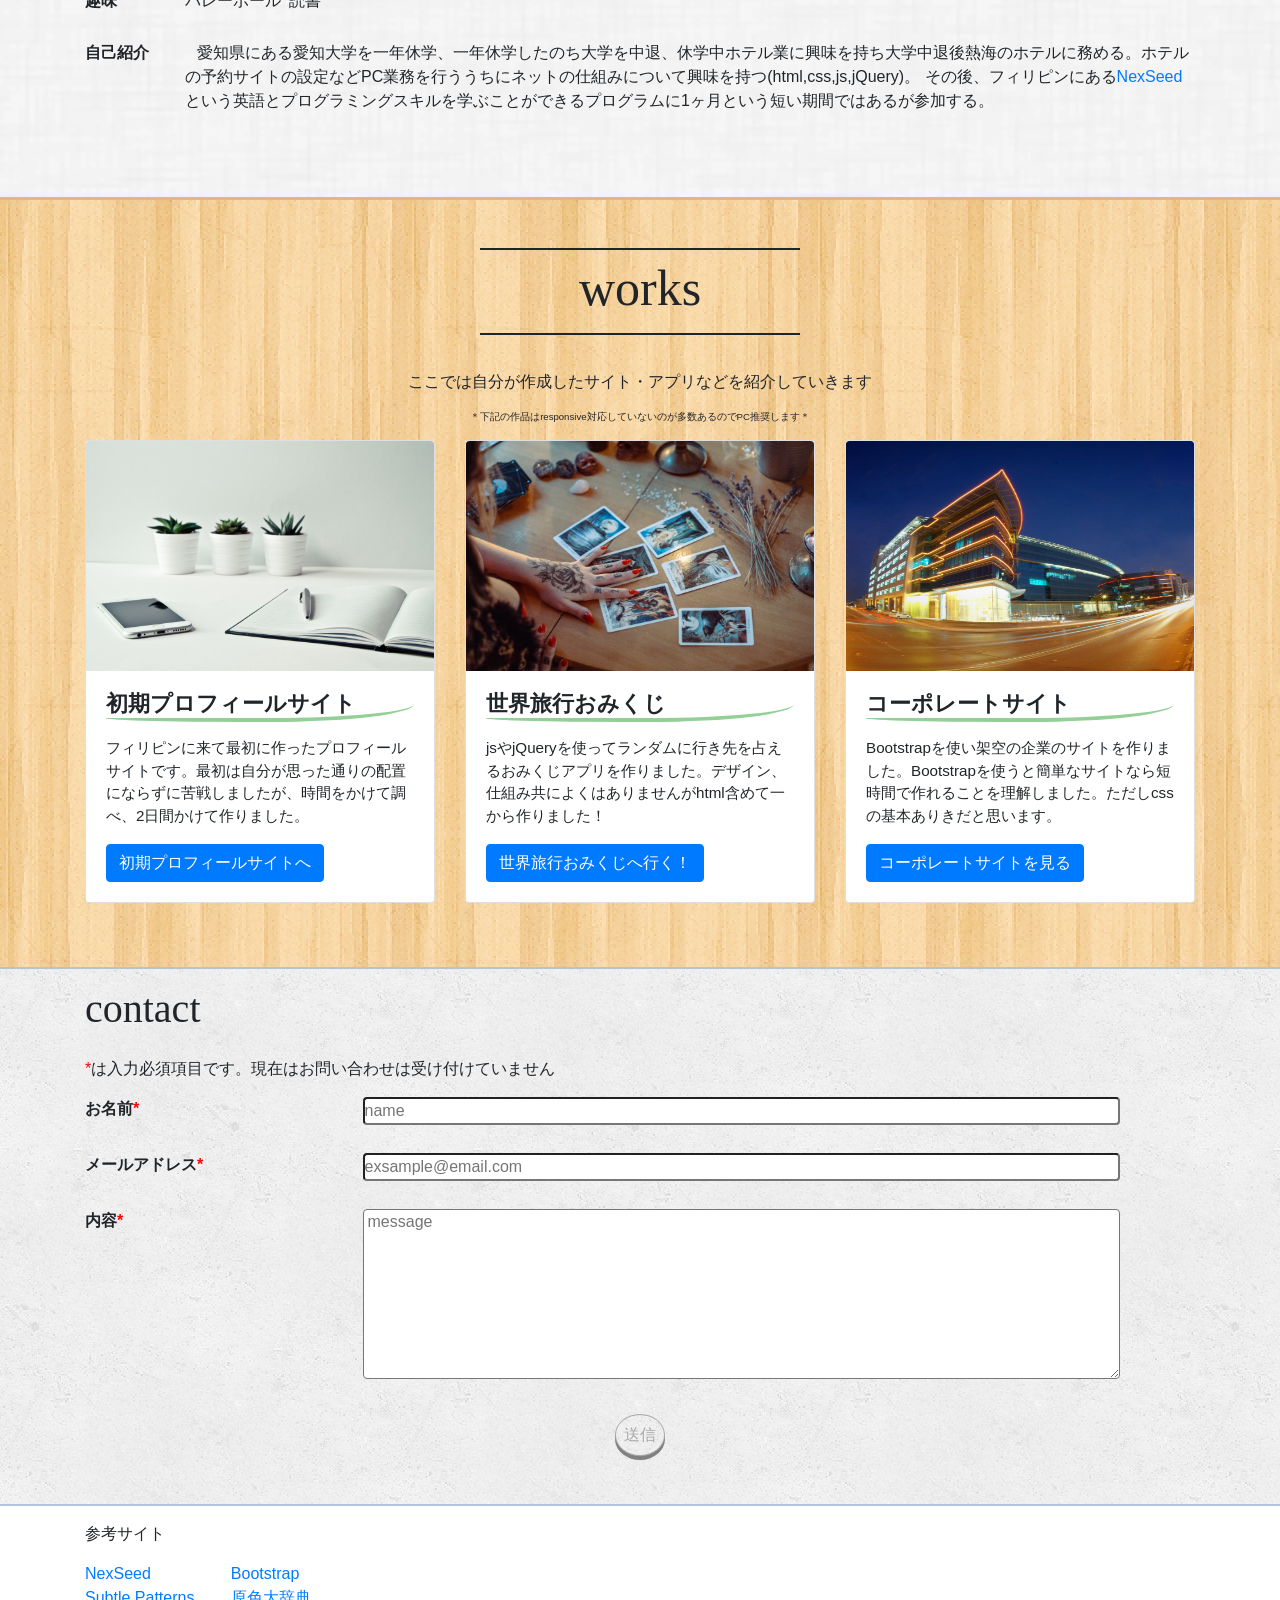
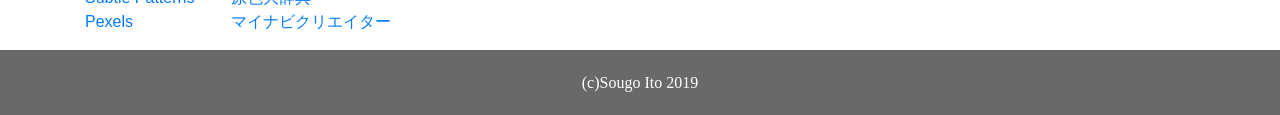
==== commit fa7dcaa9: "url の修正 urlの修正" ====
--- a/index.html
+++ b/index.html
@@ -155,7 +155,7 @@
             <div class="card-body">
               <h2 class="work-title">コーポレートサイト</h2>
               <p class="card-text">Bootstrapを使い架空の企業のサイトを作りました。Bootstrapを使うと簡単なサイトなら短時間で作れることを理解しました。ただしcssの基本ありきだと思います。</p>
-              <a href="works/corporate/index.html" target="_brank" class="btn btn-primary">コーポレートサイトを見る</a>
+              <a href="https://savefoodwithchildren.netlify.com" target="_brank" class="btn btn-primary">コーポレートサイトを見る</a>
             </div>
           </div>
         </div>
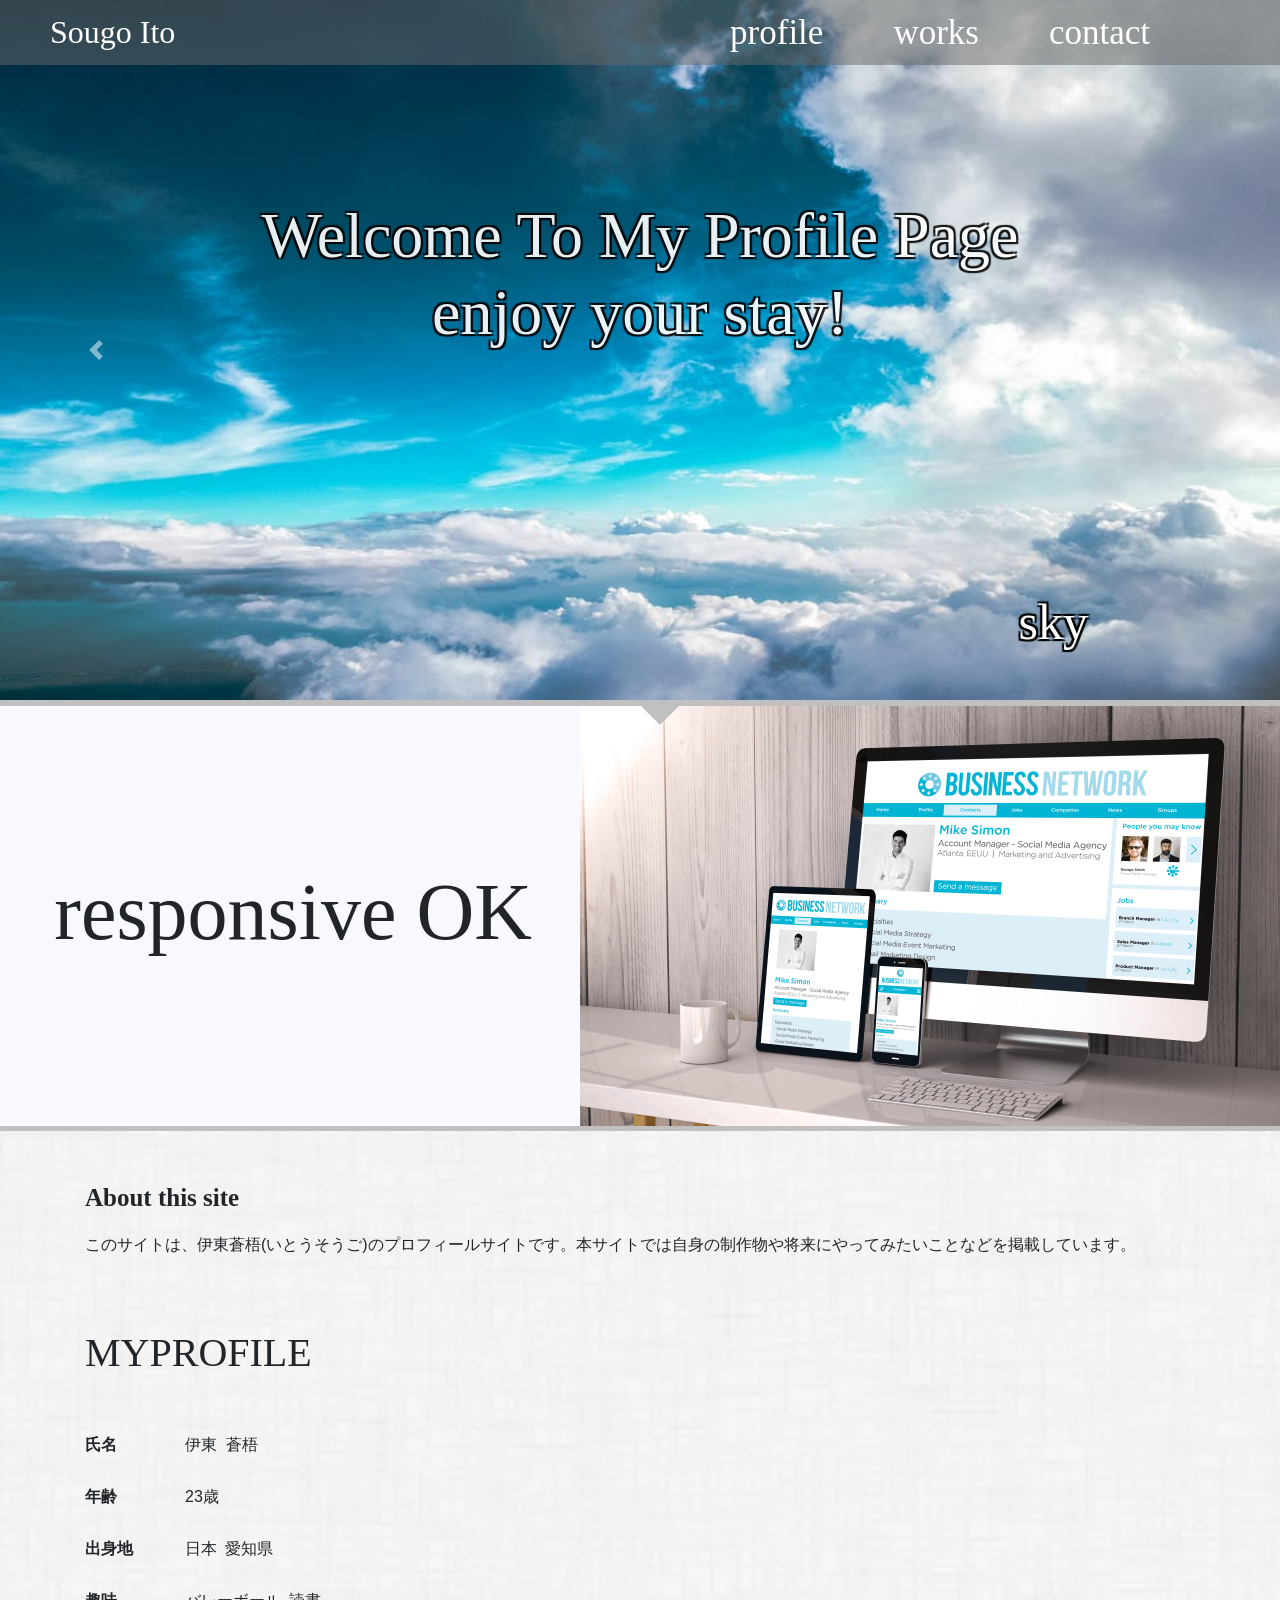
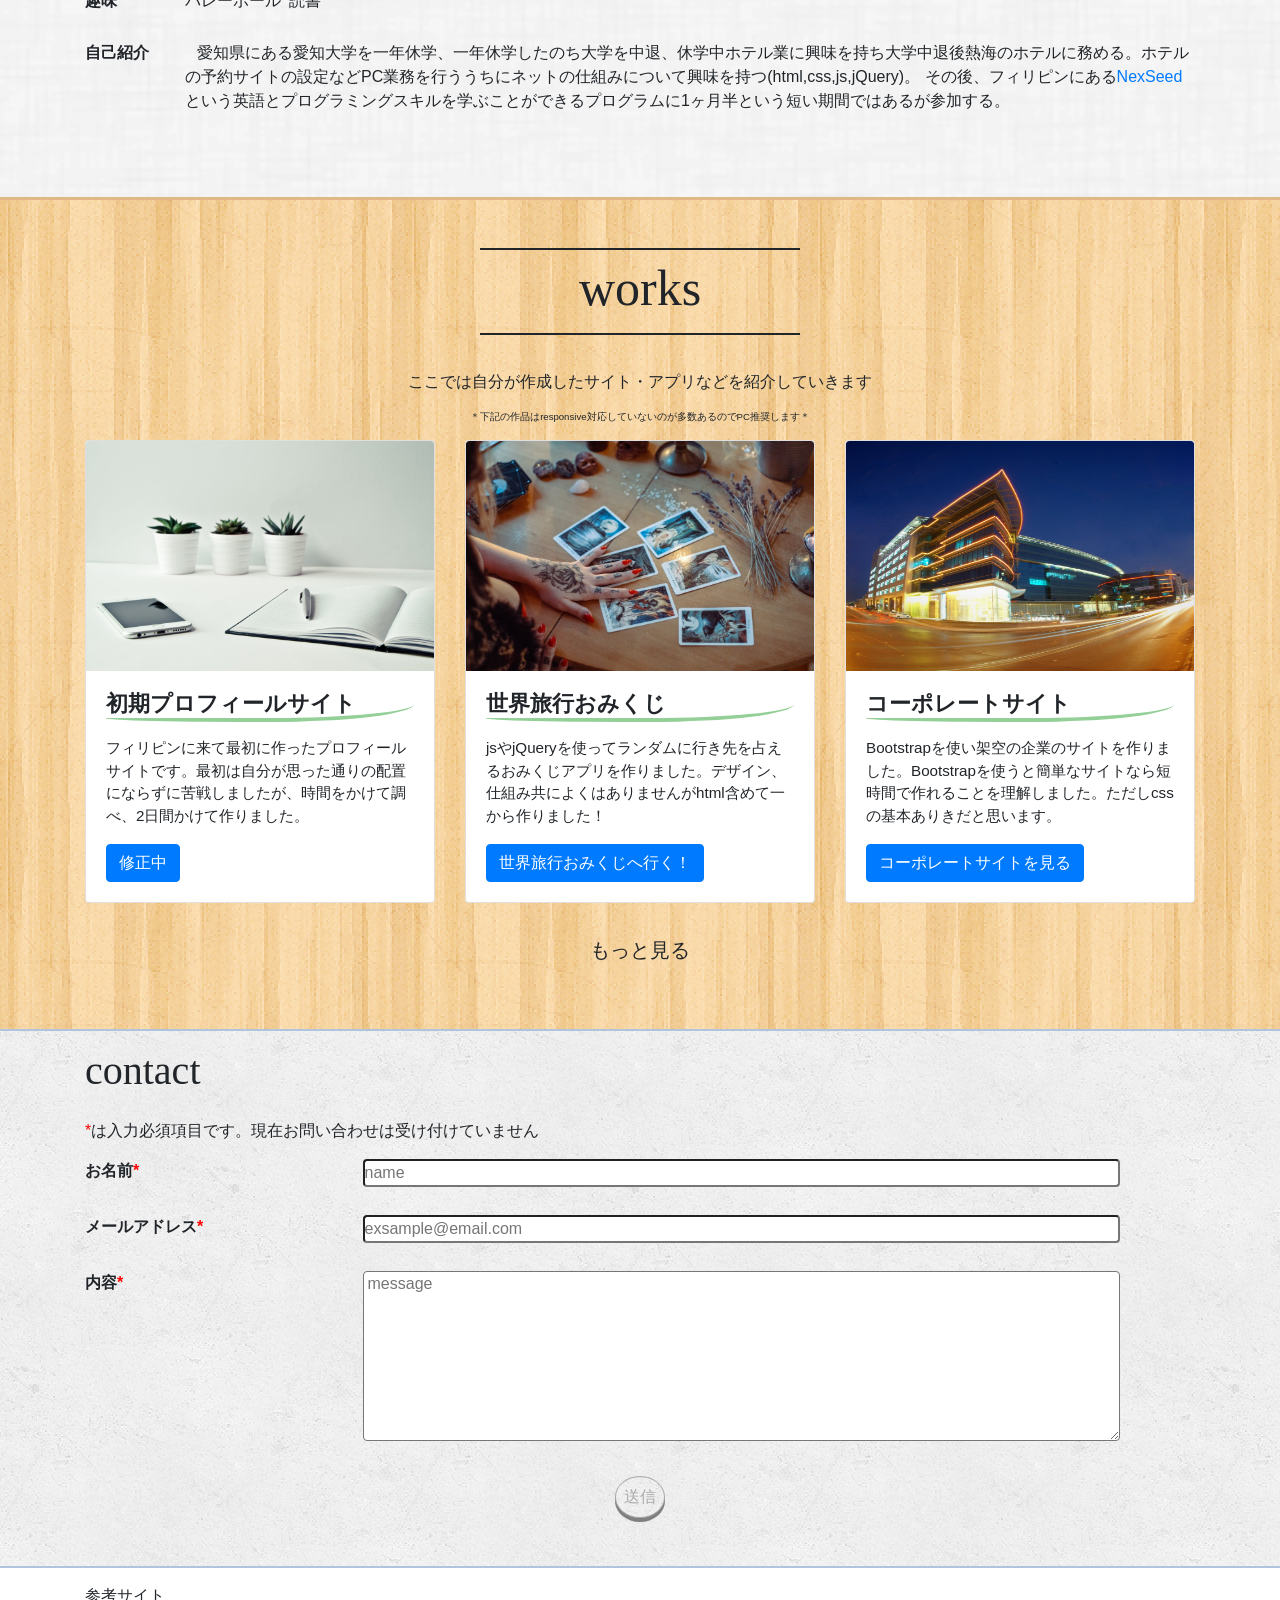
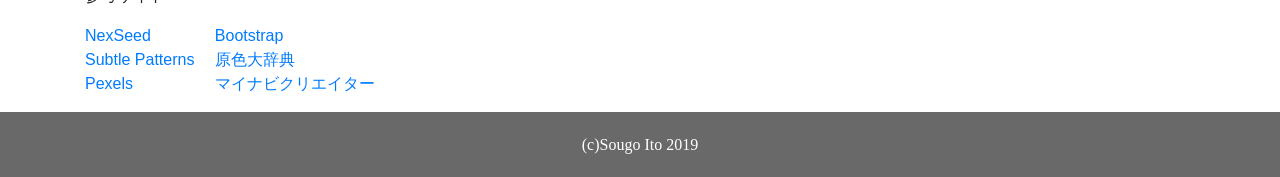
==== commit a7d710bd: "ナビゲーションの追加 ナビゲーションの追加" ====
--- a/index.html
+++ b/index.html
@@ -108,7 +108,7 @@
         <dt>趣味</dt>
         <dd>バレーボール&ensp;読書</dd>
         <dt>自己紹介</dt>
-        <dd>&ensp; 愛知県にある愛知大学を一年休学、一年休学したのち大学を中退、休学中ホテル業に興味を持ち大学中退後熱海のホテルに務める。ホテルの予約サイトの設定などPC業務を行ううちにネットの仕組みについて興味を持つ(html,css,js,jQuery)。 その後、フィリピンにある<a href="https://nexseed.net/" target="_brank">NexSeed</a>という英語とプログラミングスキルを学ぶことができるプログラムに1ヶ月という短い期間ではあるが参加する。
+        <dd>&ensp; 愛知県にある愛知大学を一年休学、一年休学したのち大学を中退、休学中ホテル業に興味を持ち大学中退後熱海のホテルに務める。ホテルの予約サイトの設定などPC業務を行ううちにネットの仕組みについて興味を持つ(html,css,js,jQuery)。 その後、フィリピンにある<a href="https://nexseed.net/" target="_brank">NexSeed</a>という英語とプログラミングスキルを学ぶことができるプログラムに1ヶ月半という短い期間ではあるが参加する。
         </dd>
         <!-- <dt>ビジョン</dt>
         <dd>&ensp;今日、日本では、一世帯に一台はパソコンがあり、多くの人がスマホ・iPhoneを持っている。つまり私たちは毎日のようにインターネットやゲームアプリ、SNSを利用している。だがほとんどの人がその仕組みについてまではわかっていないと思う</dd> -->
@@ -119,9 +119,9 @@
 </div>
 <!-- introductionここまで -->
 <!-- worksここから -->
-<div class="works pb-5 pt-5">
+<div id="works" class="works pb-5 pt-5">
    <div class="container">
-     <h1 id="works" class="apple pt-2 pd-2 text-center">works</h1>
+     <h1 class="work-titles apple pt-2 pd-2 text-center">works</h1>
      <p class="text-center">ここでは自分が作成したサイト・アプリなどを紹介していきます</p>
      <p class="text-center careful">＊下記の作品はresponsive対応していないのが多数あるのでPC推奨します＊</p>
      <div class="row row-eq-height">
@@ -132,7 +132,7 @@
             <div class="card-body">
                <h2 class="work-title">初期プロフィールサイト</h2>
                 <p class="card-text">フィリピンに来て最初に作ったプロフィールサイトです。最初は自分が思った通りの配置にならずに苦戦しましたが、時間をかけて調べ、2日間かけて作りました。</p>
-                <a href="works/profile/index.html" target="_brank" class="btn btn-primary">初期プロフィールサイトへ</a>
+                <a href="" target="_brank" class="btn btn-primary">修正中</a>
             </div>
           </div>
         </div>
@@ -159,16 +159,34 @@
             </div>
           </div>
         </div>
-      </div>
-    </div>
+        <!-- more works -->
+        <div class="col-md-4">
+          <div class="moreWorks mt-3">
+            <div class="card">
+              <img src="img/works-noimage-1.png" class="card-img-top" alt="企業のイメージ写真"
+              height="230px">
+              <div class="card-body">
+                <h2 class="work-title">ここに制作物名が入ります</h2>
+                <p class="card-text">
+                  ここに説明が入ります。
+                </p>
+                <a href="" target="_brank" class="btn btn-primary">現在工事中</a>
+              </div>
+            </div>
+          </div>
+        </div>
+      </div>
+    </div>
+    <p id="more" class="text-center pt-3">もっと見る</p>
+    <p id="more-2" class="text-center pt-3">閉じる</p>
 </div>
 <!-- worksここまで -->
 <!-- form -->
-<form methot="POST" action="">
+<form id="contact" methot="POST" action="">
   <div class="container">
-    <h1 id="contact" class="apple pt-3 pb-3">contact</h1>
+    <h1  class="apple pt-3 pb-3">contact</h1>
     <dl class="contact-form mb-0 pb-5">
-        <p><span>*</span>は入力必須項目です。現在はお問い合わせは受け付けていません</p>
+        <p><span>*</span>は入力必須項目です。現在お問い合わせは受け付けていません</p>
       <dt>お名前<span>*</span></dt>
       <dd>
         <input class= px-1" type="text"placeholder="name">
@@ -198,7 +216,7 @@
       <a href="https://www.toptal.com/designers/subtlepatterns/" target="_brank"><li>Subtle Patterns</li></a>
       <a href="https://www.pexels.com/ja-jp/"><li>Pexels</li></a>
     </ul>
-    <ul class="px-3">
+    <ul class="">
       <a href="https://getbootstrap.jp" target="_brank"><li>Bootstrap</li></a>
       <a href="https://www.colordic.org"target="_brank"><li>原色大辞典</li></a>
       <a href="https://mynavi-creator.jp/knowhow/article/cool-web-design-portfolio-sites" target="_brank"><li>マイナビクリエイター</li></a>
--- a/css/style.css
+++ b/css/style.css
@@ -201,7 +201,7 @@
   background-image: url(../img/works-bg-img.png);
   border-top:3px solid #deb887;
 }
-#works {
+.work-titles {
   margin:  0;                 /* デフォルトCSS打ち消し */
     position:  relative;        /* 位置調整 */
     font-weight:  normal;       /* 文字の太さ調整 */
@@ -237,6 +237,17 @@
     border-bottom: solid 4px rgba(76, 175, 80, 0.6);        /* 線指定 */
     border-radius: 0px 0px 160px 180px/0px 0px 20px 4px;
 }
+/* works追加部分 */
+#more,#more-2 {
+  font-size:20px;
+  cursor:pointer;
+}
+.moreWorks {
+  display:none;
+}
+#more-2 {
+display:none;
+}
 /* worksここまで */
 /* formここから */
 form {
@@ -284,4 +295,5 @@
   line-height:65px;
   color:white;
   background-color: rgb(105,105,105);
-}+}
+
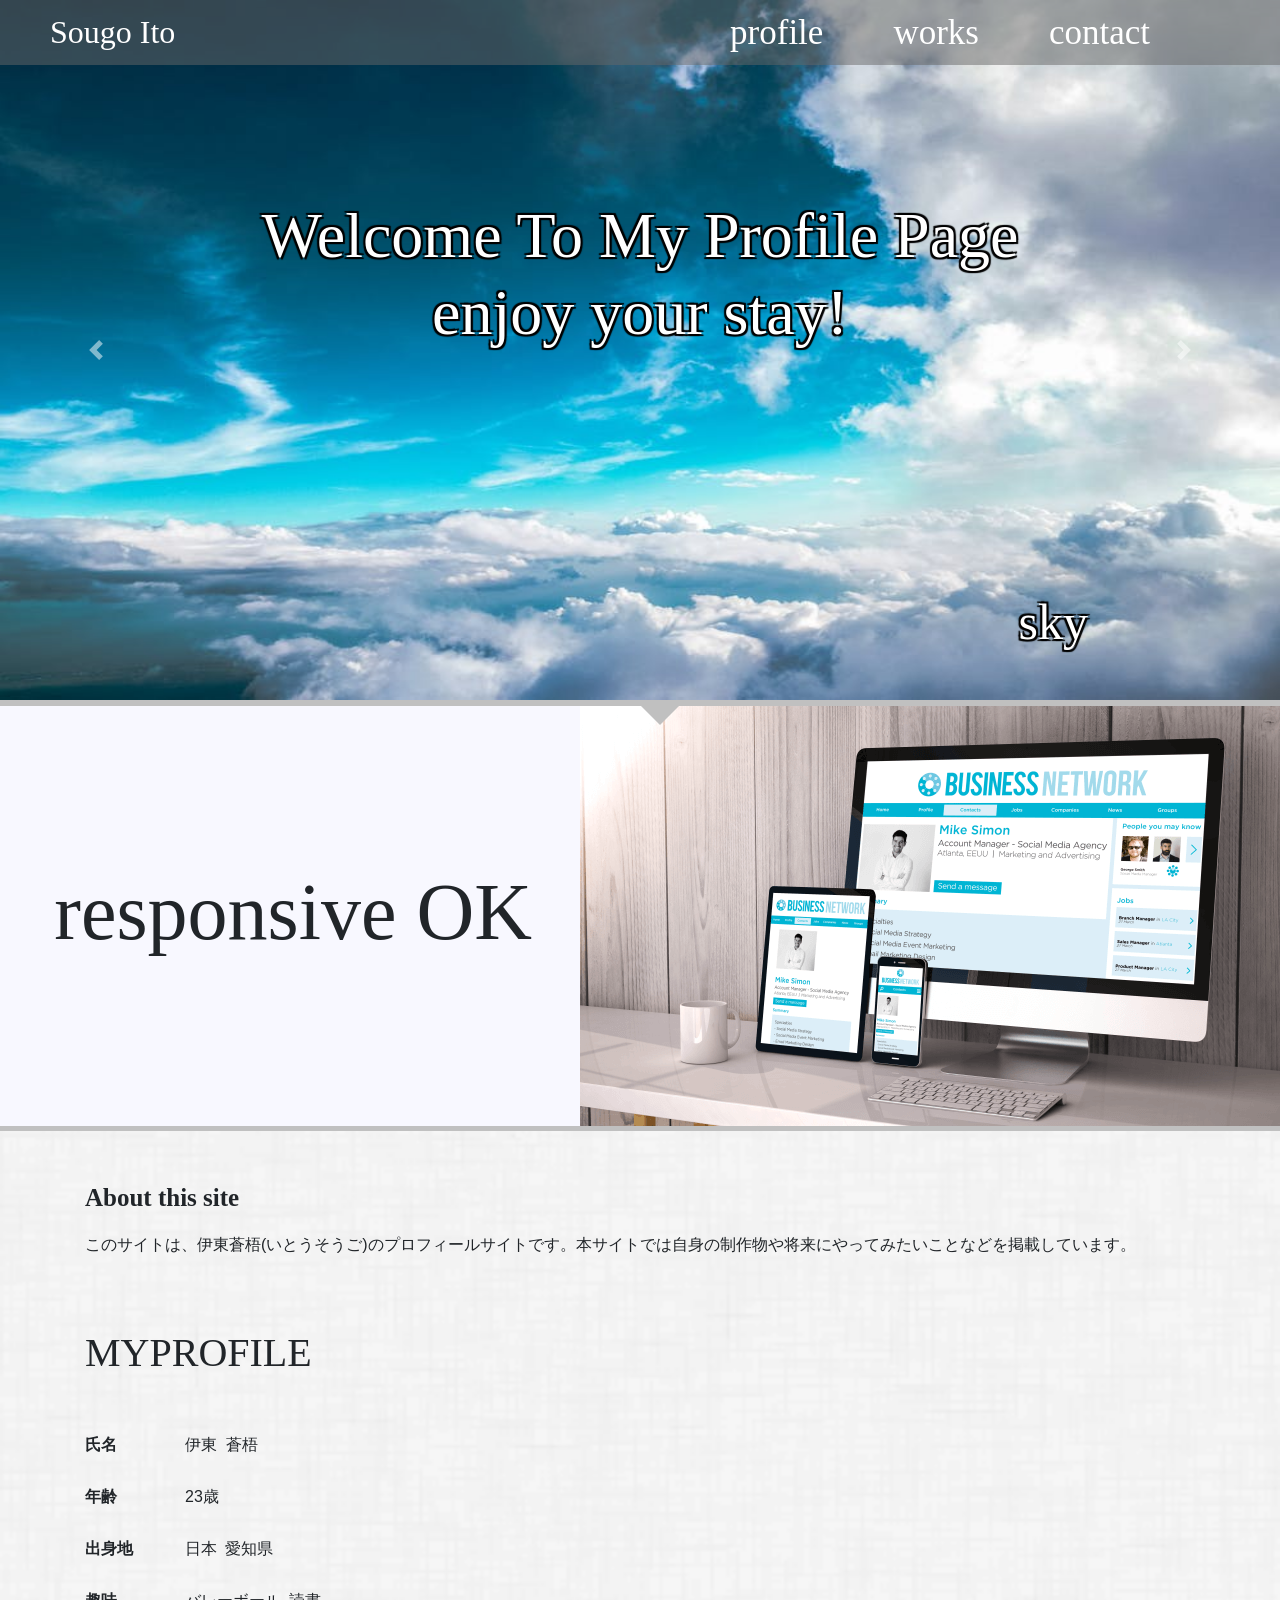
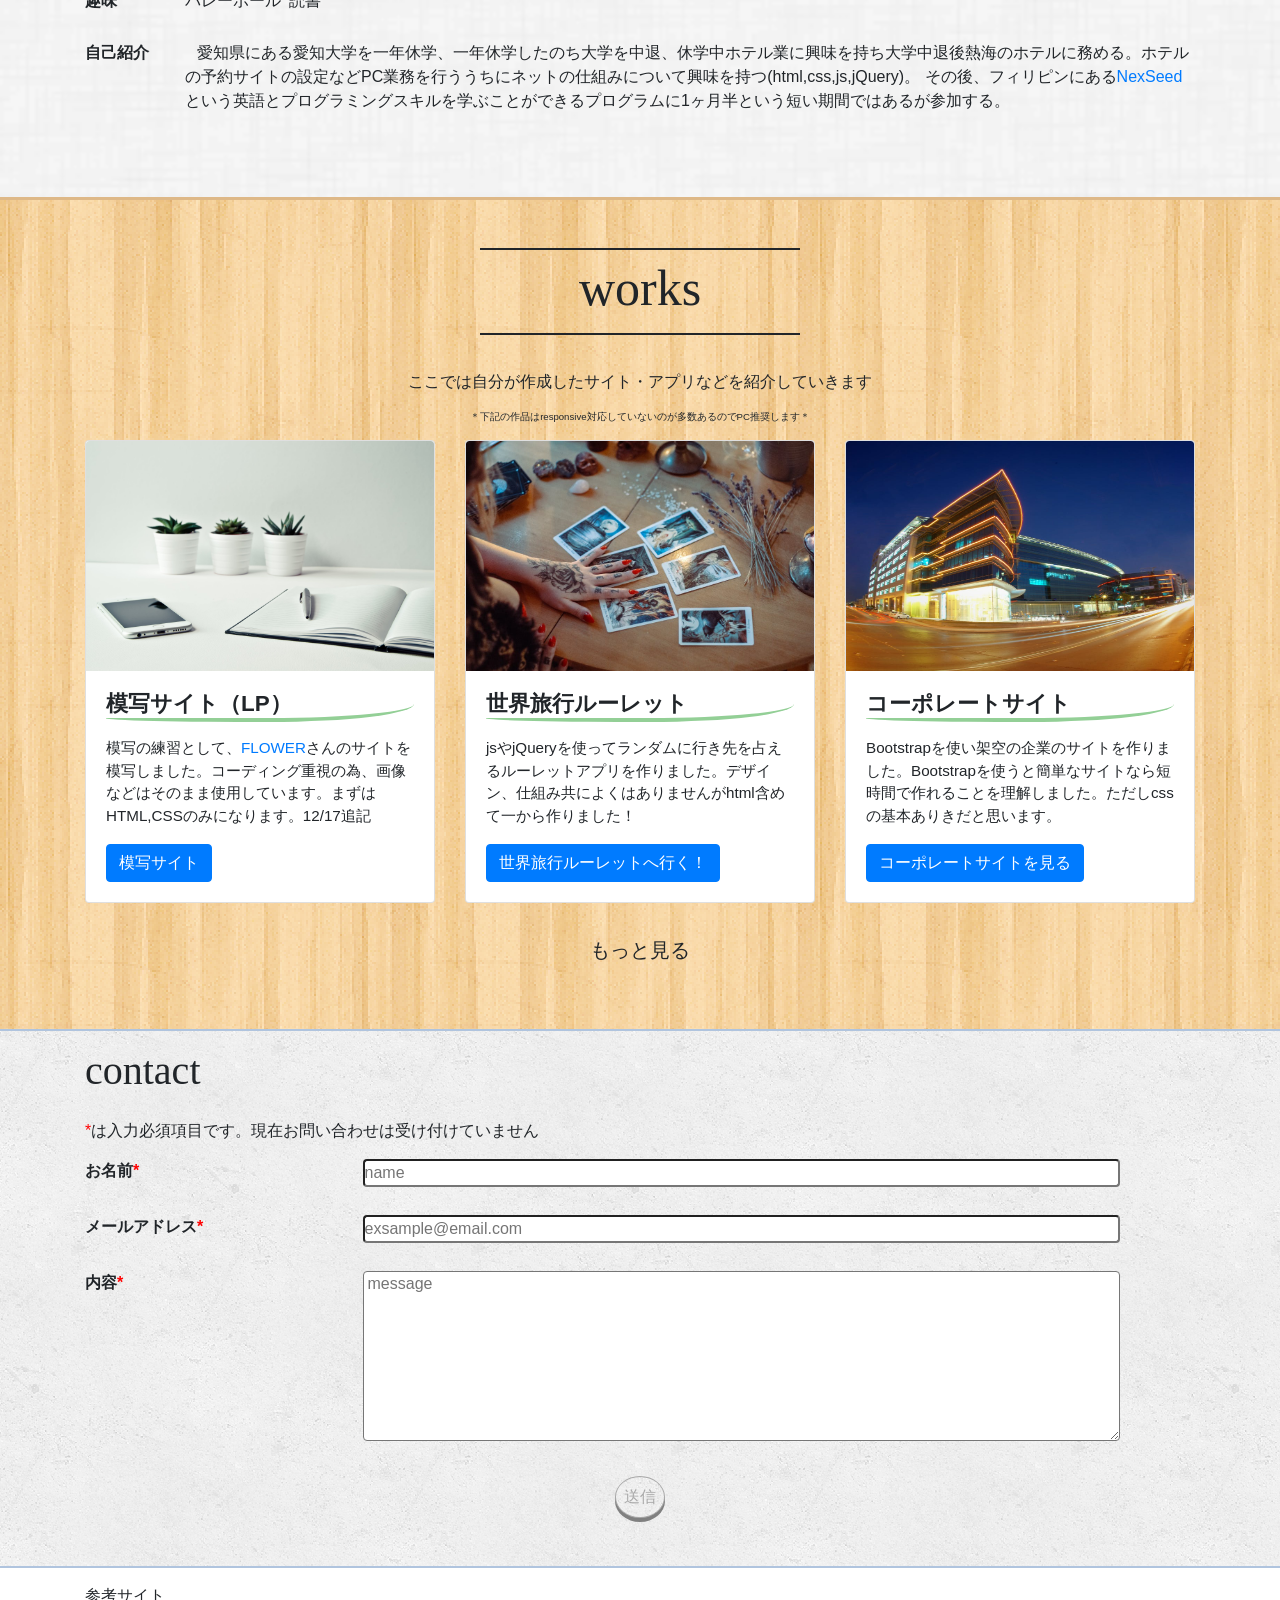
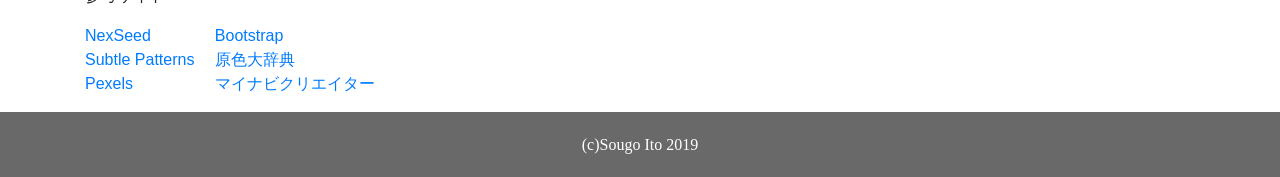
==== commit c032d860: "ver.1 細かい修正" ====
--- a/index.html
+++ b/index.html
@@ -130,9 +130,9 @@
           <div class="card mb-3 ">
             <img src="img/works-introduction.jpeg" class="card-img-top" alt="プロフィールのイメージ画像" height="230px">
             <div class="card-body">
-               <h2 class="work-title">初期プロフィールサイト</h2>
-                <p class="card-text">フィリピンに来て最初に作ったプロフィールサイトです。最初は自分が思った通りの配置にならずに苦戦しましたが、時間をかけて調べ、2日間かけて作りました。</p>
-                <a href="" target="_brank" class="btn btn-primary">修正中</a>
+               <h2 class="work-title">模写サイト（LP）</h2>
+                <p class="card-text">模写の練習として、<a href="https://flowr.is/">FLOWER</a>さんのサイトを模写しました。コーディング重視の為、画像などはそのまま使用しています。まずはHTML,CSSのみになります。12/17追記</p>
+                <a href="https://practice-flower.netlify.com/" target="_brank" class="btn btn-primary">模写サイト</a>
             </div>
           </div>
         </div>
@@ -141,9 +141,9 @@
           <div class="card mb-3">
             <img src="img/works-omikuji.jpeg"class="card-img-top" alt="おみくじのイメージ" height="230px">
             <div class="card-body">
-              <h2 class="work-title">世界旅行おみくじ</h2>
-               <p class="card-text">jsやjQueryを使ってランダムに行き先を占えるおみくじアプリを作りました。デザイン、仕組み共によくはありませんがhtml含めて一から作りました！</p>
-               <a href="https://priceless-wozniak-808013.netlify.com/" target="_brank" class="btn btn-primary">世界旅行おみくじへ行く！</a>
+              <h2 class="work-title">世界旅行ルーレット</h2>
+               <p class="card-text">jsやjQueryを使ってランダムに行き先を占えるルーレットアプリを作りました。デザイン、仕組み共によくはありませんがhtml含めて一から作りました！</p>
+               <a href="https://port-omikuji.netlify.com" target="_brank" class="btn btn-primary">世界旅行ルーレットへ行く！</a>
             </div>
           </div>
         </div>
